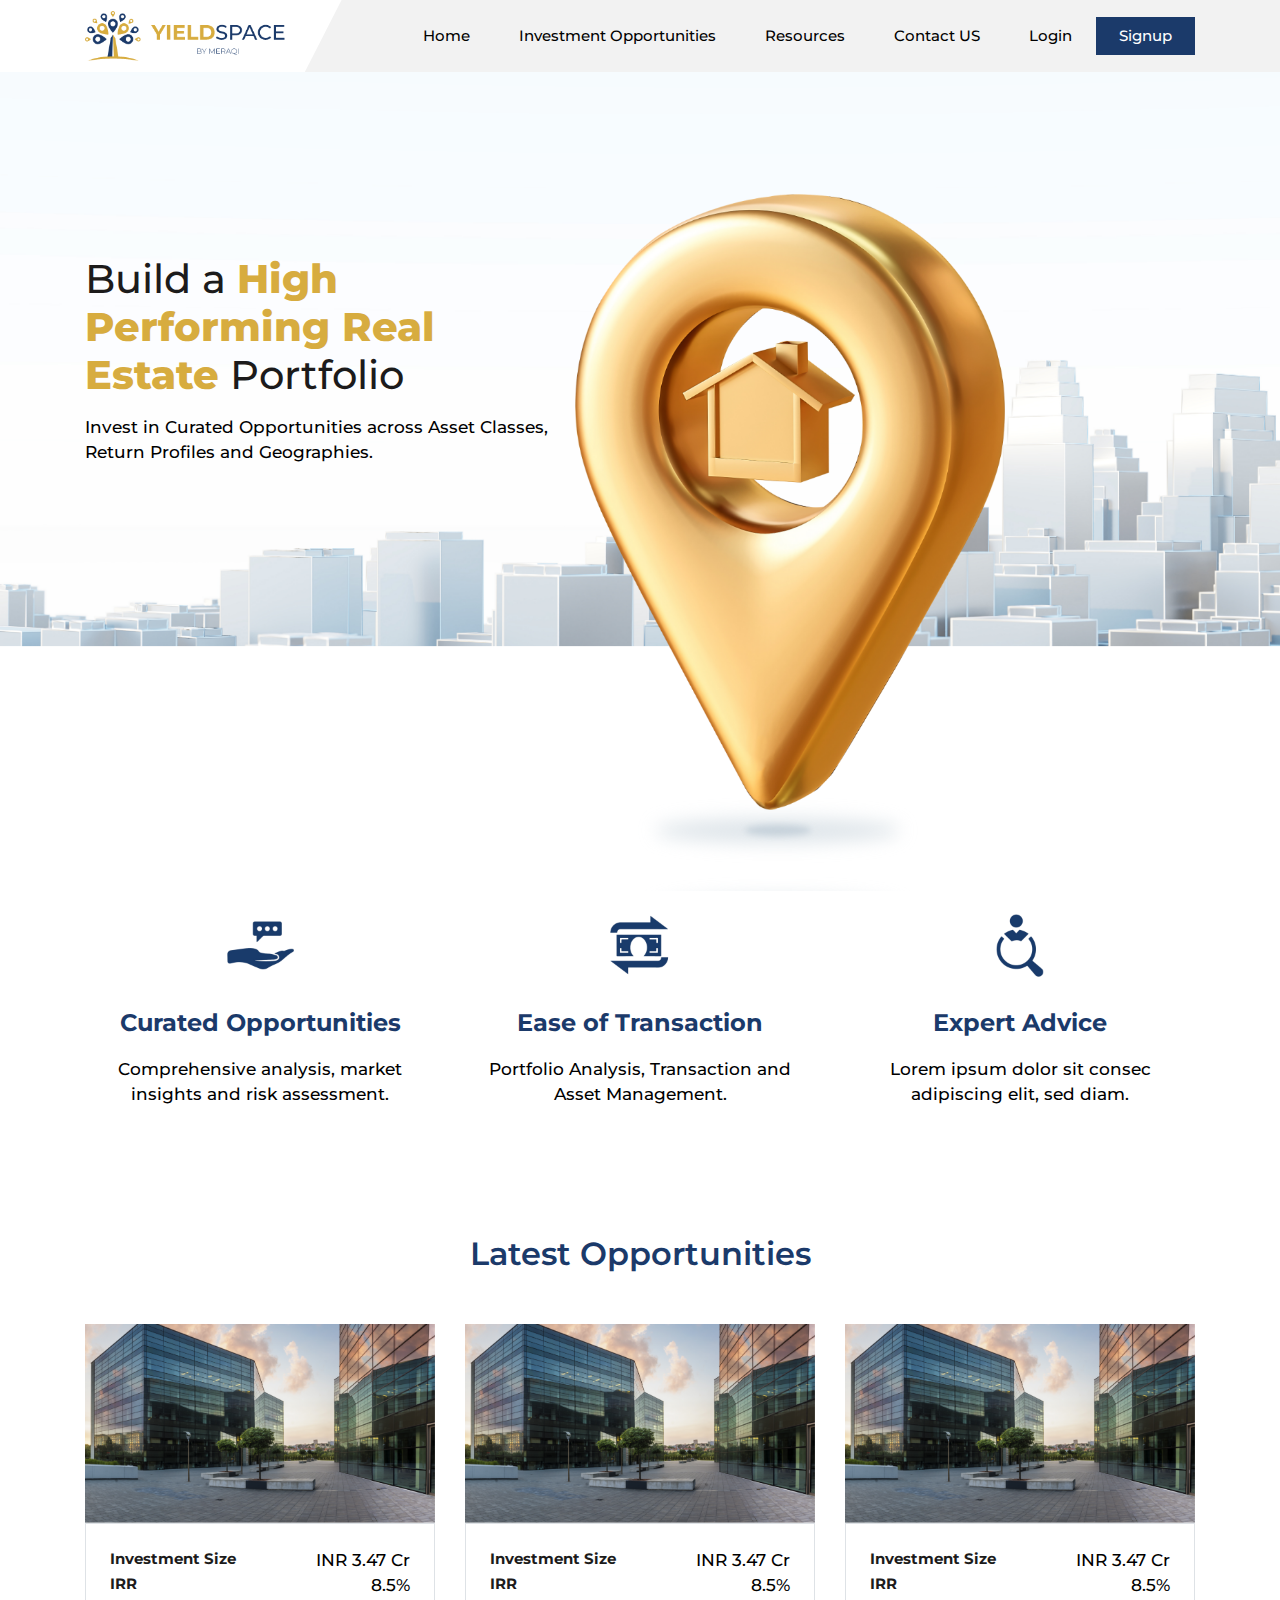
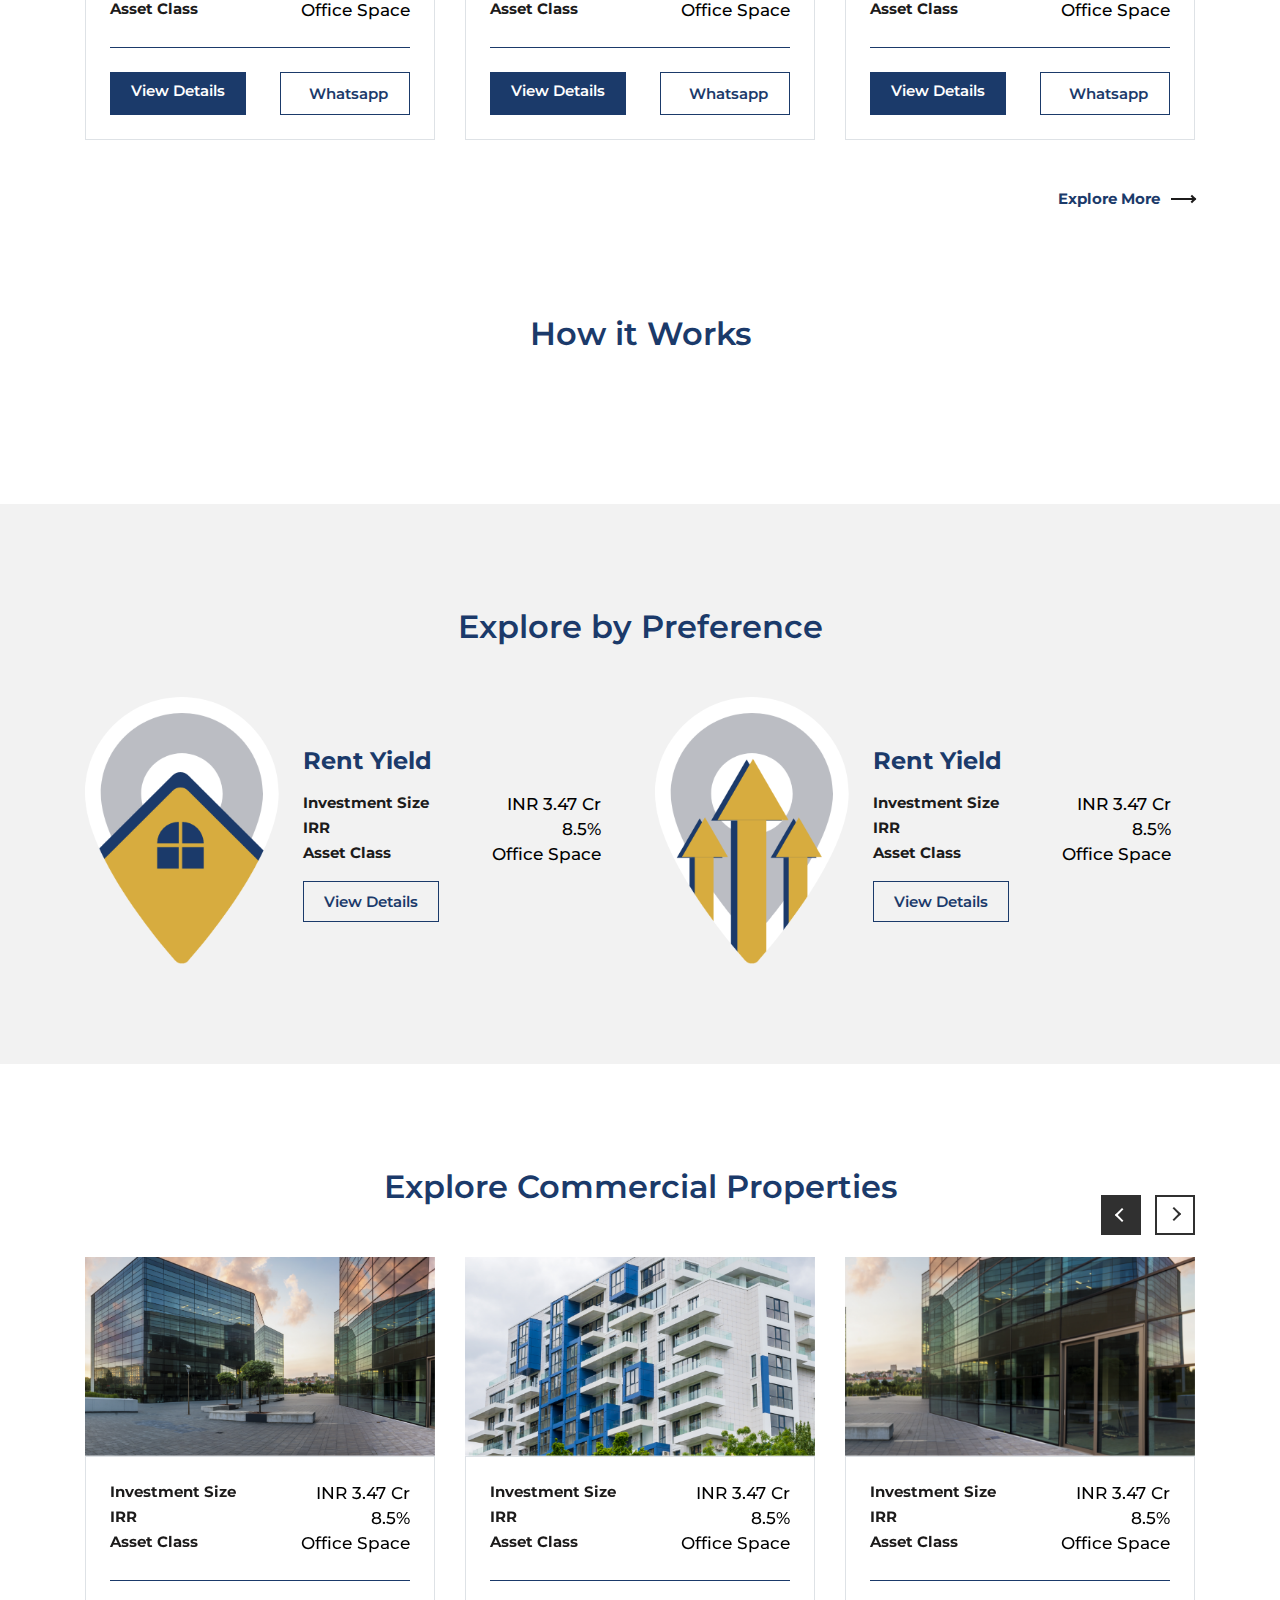
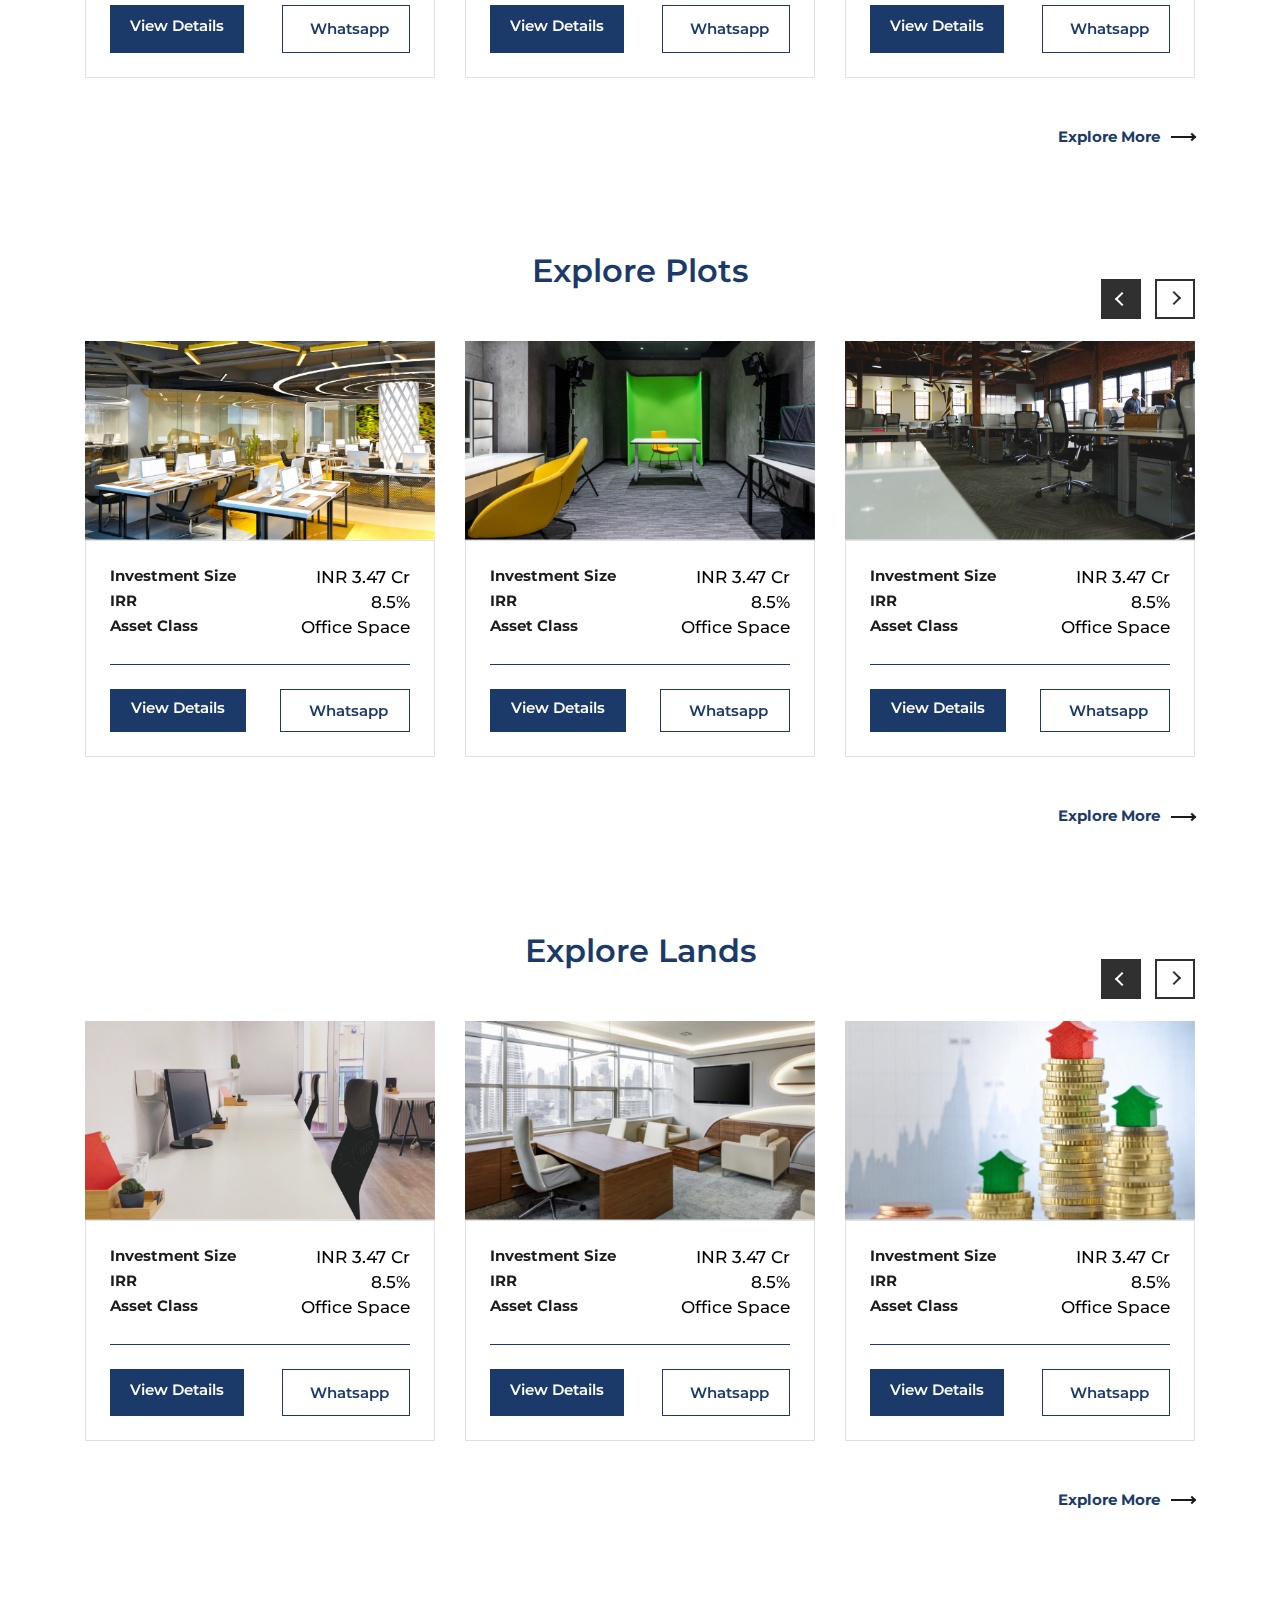
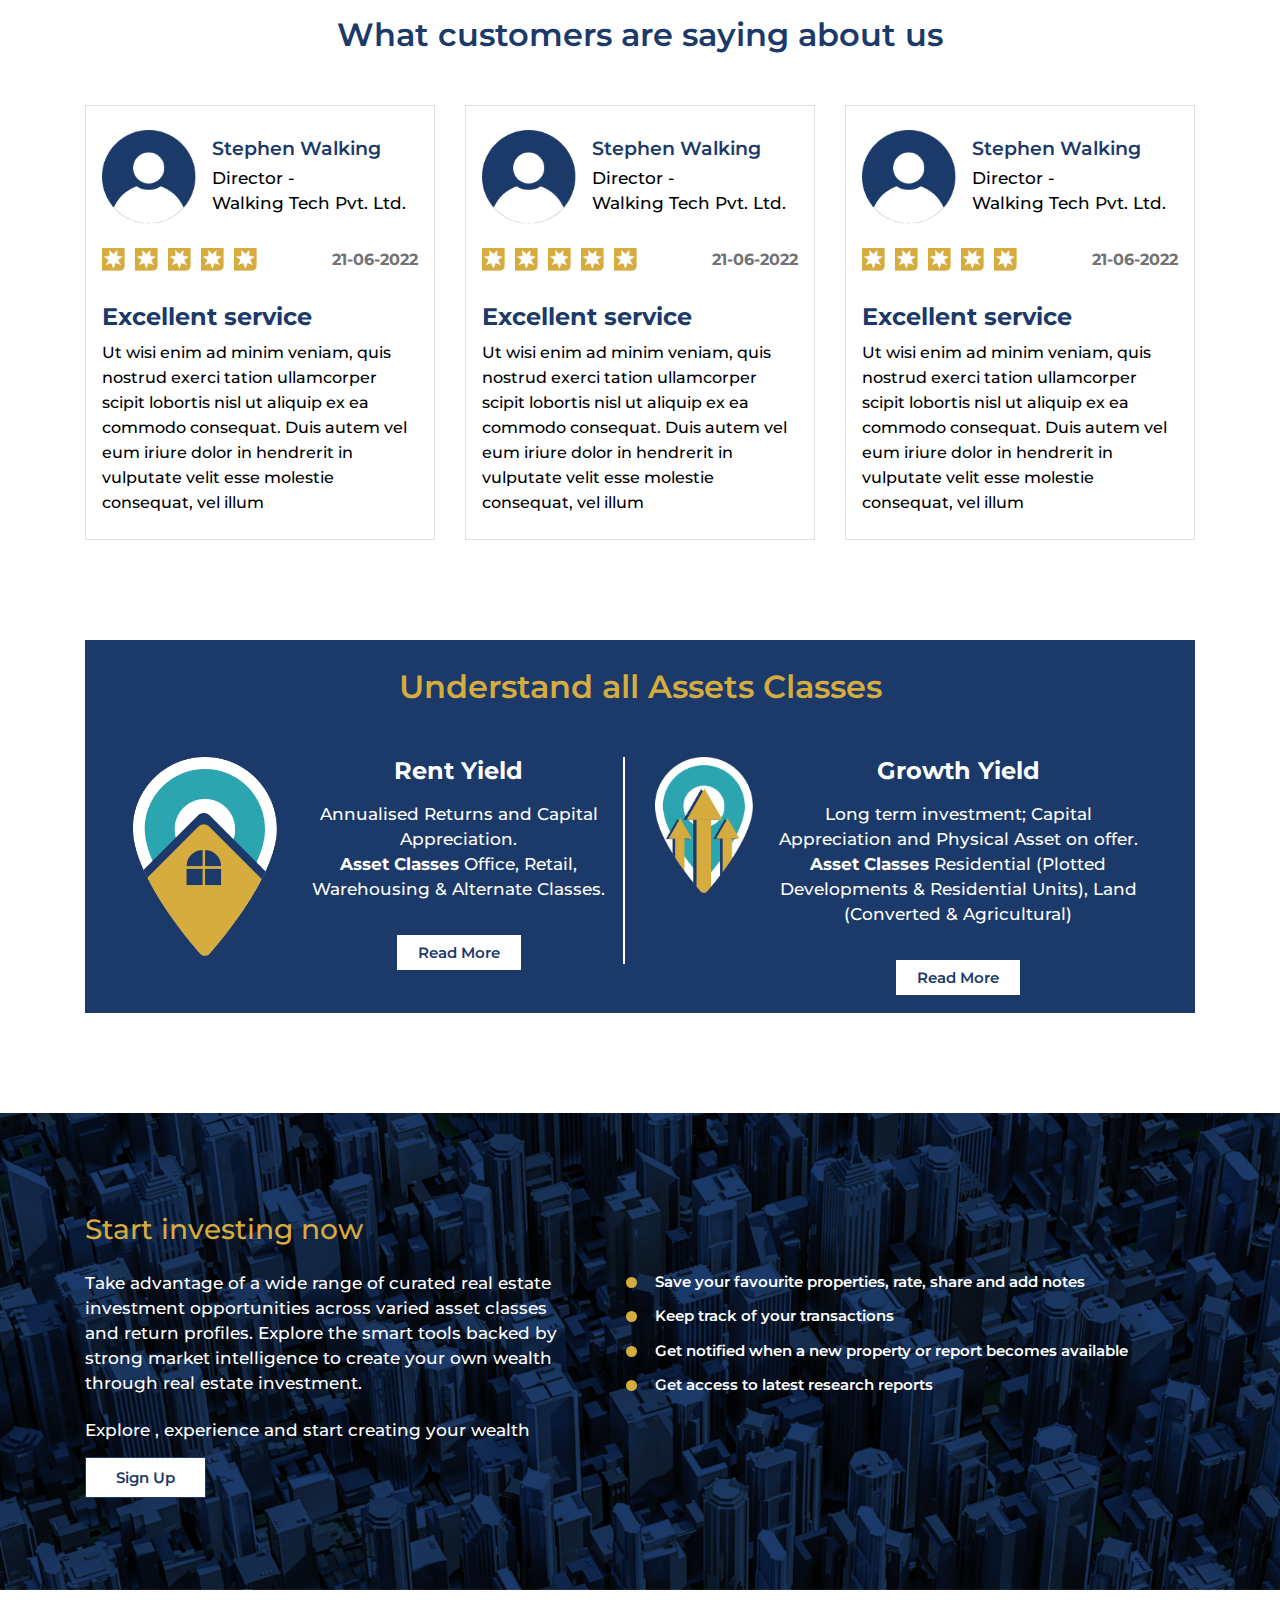
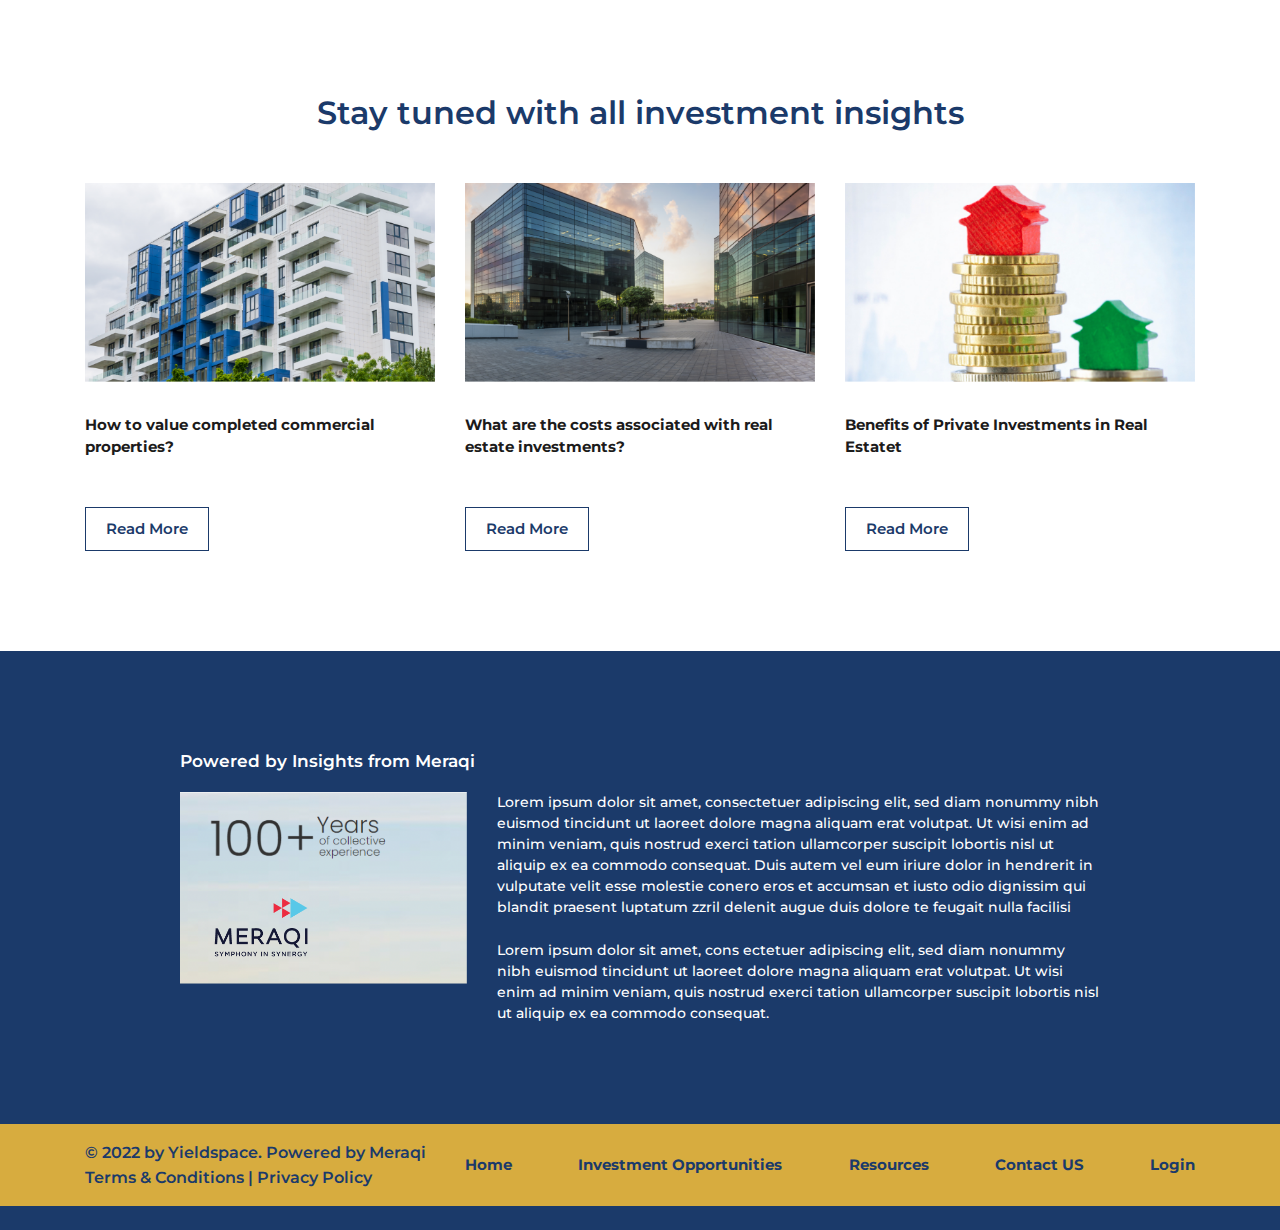
==== index.html @ 0598130c "first commit" ====
<!DOCTYPE html>
<html lang="en">
  <head>
    <meta charset="utf-8" />
    <title>YIELDSPACE</title>
    <meta
      name="viewport"
      content="width=device-width, initial-scale=1, shrink-to-fit=no"
    />
    <link rel="shortcut icon" type="image/x-icon" href="images/favicon.ico" />
    <link rel="preconnect" href="https://fonts.googleapis.com" />
    <link
      href="https://fonts.googleapis.com/css2?family=Cinzel:wght@400;500;600;700;800;900&family=Laila:wght@400;500;600;700&family=Montserrat:wght@100;300;400;500&family=Open+Sans:ital,wght@0,300;0,400;0,500;0,600;0,700;0,800;1,400;1,500;1,600;1,700;1,800&family=Poppins:wght@100;200;300;400;500;600&family=Redressed&family=Roboto+Condensed:ital,wght@0,400;1,400;1,700&family=Roboto:ital,wght@0,400;0,500;0,700;1,300;1,500&family=Spline+Sans:wght@300;400;500;600;700&display=swap"
      rel="stylesheet"
    />
    <link
      href="https://fonts.googleapis.com/css2?family=Cinzel:wght@400;500;600;700;800;900&family=Laila:wght@400;500;600;700&family=Montserrat:wght@100;300;400;500&family=Open+Sans:ital,wght@0,300;0,400;0,500;0,600;0,700;0,800;1,400;1,500;1,600;1,700;1,800&family=Poppins:wght@100;200;300;400;500;600&family=Redressed&family=Roboto+Condensed:ital,wght@0,400;1,400;1,700&family=Roboto:ital,wght@0,400;0,500;0,700;1,300;1,500&display=swap"
      rel="stylesheet"
    />
    <link rel="preconnect" href="https://fonts.gstatic.com" crossorigin />
    <link rel="preconnect" href="https://fonts.googleapis.com" />
    <link rel="preconnect" href="https://fonts.gstatic.com" crossorigin />
    <link
      href="https://fonts.googleapis.com/css2?family=Cinzel:wght@400;500;600;700;800;900&family=Laila:wght@400;500;600;700&family=Montserrat:wght@100;300;400;500&family=Open+Sans:ital,wght@0,300;0,400;0,500;0,600;0,700;0,800;1,400;1,500;1,600;1,700;1,800&family=Poppins:wght@100;200;300;400;500;600&family=Redressed&family=Roboto+Condensed:ital,wght@0,400;1,400;1,700&family=Roboto:ital,wght@0,400;0,500;0,700;1,300;1,500&family=Spline+Sans:wght@300;400;500;600;700&display=swap"
      rel="stylesheet"
    />
    <link rel="stylesheet" href="assets/css/bootstrap.minn.css" />
    <link rel="stylesheet" href="assets/css/slick.css" />
    <link rel="stylesheet" href="assets/css/slick-theme.css" />
    <link rel="stylesheet" href="assets/css/magnific-popup.css" />
    <link rel="stylesheet" href="assets/css/custom.css" />
    <link rel="stylesheet" href="assets/css/responsive.css" />
    <link
      rel="stylesheet"
      href="https://cdnjs.cloudflare.com/ajax/libs/animate.css/3.7.0/animate.min.css"
    />
  </head>
  <body>
    <header class="header">
      <div class="container">
        <nav class="navbar navbar-expand-lg p-0">
          <a class="navbar-brand bg-white" href="index.html"
            ><img src="assets/images/logo.png" class="" alt=""
          /></a>

          <div class="collapse navbar-collapse" id="navbarSupportedContent">
            <ul class="navbar-nav ml-auto">
              <li class="nav-item pl-3">
                <a class="nav-link" href="#">Home</a>
              </li>
              <li class="nav-item pl-3">
                <a class="nav-link" href="#">Investment Opportunities </a>
              </li>
              <li class="nav-item pl-3">
                <a class="nav-link" href="#">Resources </a>
              </li>
              <li class="nav-item pl-3">
                <a class="nav-link" href="#">Contact US </a>
              </li>
              <li class="nav-item pl-3">
                <a class="nav-link" href="login-page.html">Login </a>
              </li>
              <li class="nav-item pl-3 d-flex align-items-center">
                <div class="btn_wrapp">
                  <a href="signup.html" class="">Signup</a>
                </div>
              </li>
            </ul>
          </div>
        </nav>
      </div>
    </header>
    <!-- header end  -->
    <!-- banner start  -->
    <section class="banner_home position-relative">
      <div class="container h-100">
        <div class="row h-100">
          <div class="col-lg-6 col-12 h-100">
            <div
              class="banner_content d-flex flex-column align-items-center justify-content-center h-100 pr-md-5 pr-4"
            >
              <h1>
                Build a
                <span>High Performing Real Estate</span>
                Portfolio
              </h1>
              <div class="pt-3">
                <p>
                  Invest in Curated Opportunities across Asset Classes, Return
                  Profiles and Geographies.
                </p>
              </div>
            </div>
          </div>
        </div>
      </div>
    </section>
    <section class="home_img-section d-md-block d-none">
      <div class="container">
        <div class="row">
          <div class="col-lg-10">
            <div class="home_image text-right">
              <img src="assets/images/home.png" class="img-fluid" alt="" />
            </div>
          </div>
        </div>
      </div>
    </section>
    <section class="work padding">
      <div class="container">
        <div class="row">
          <div class="col-lg-4">
            <div class="work_wrapp text-center">
              <div class="work_img">
                <img src="assets/images/curated.png" alt="" />
              </div>
              <div class="work_content pb-4">
                <div class=""><h4>Curated Opportunities</h4></div>
                <p>
                  Comprehensive analysis, market insights and risk assessment.
                </p>
              </div>
            </div>
          </div>
          <div class="col-lg-4">
            <div class="work_wrapp text-center">
              <div class="work_img">
                <img src="assets/images/transaction.png" alt="" />
              </div>
              <div class="work_content pb-4">
                <div class=""><h4>Ease of Transaction</h4></div>
                <p>Portfolio Analysis, Transaction and Asset Management.</p>
              </div>
            </div>
          </div>
          <div class="col-lg-4">
            <div class="work_wrapp text-center">
              <div class="work_img">
                <img src="assets/images/advice.png" alt="" />
              </div>
              <div class="work_content pb-4">
                <div class=""><h4>Expert Advice</h4></div>
                <p>Lorem ipsum dolor sit consec adipiscing elit, sed diam.</p>
              </div>
            </div>
          </div>
        </div>
      </div>
    </section>
    <!-- banner end  -->
    <section class="padding_bottom opportunities">
      <div class="container">
        <div class="row">
          <div class="col-12">
            <div class="section_title text-center pb-lg-5 pb-4">
              <h1>Latest Opportunities</h1>
            </div>
          </div>
        </div>
        <div class="row">
          <div class="col-lg-4">
            <div class="img_block">
              <img
                src="assets/images/opportunities01.png"
                class="img-fluid"
                alt=""
              />
            </div>
            <div class="border p-4">
              <div class="text_block">
                <div class="d-flex justify-content-between">
                  <strong>Investment Size</strong>
                  <p>INR 3.47 Cr</p>
                </div>
                <div class="d-flex justify-content-between">
                  <strong>IRR</strong>
                  <p>8.5%</p>
                </div>
                <div class="d-flex justify-content-between">
                  <strong>Asset Class</strong>
                  <p>Office Space</p>
                </div>
              </div>
              <hr class="border_top my-4" />
              <div class="btn_block d-flex justify-content-between">
                <a href="" class="btn_img"> View Details </a>
                <a href="" class="btn_outline">
                  <span><i class="fa fa-whatsapp" aria-hidden="true"></i></span
                  >Whatsapp
                </a>
              </div>
            </div>
          </div>
          <div class="col-lg-4">
            <div class="img_block">
              <img
                src="assets/images/opportunities01.png"
                class="img-fluid"
                alt=""
              />
            </div>
            <div class="border p-4">
              <div class="text_block">
                <div class="d-flex justify-content-between">
                  <strong>Investment Size</strong>
                  <p>INR 3.47 Cr</p>
                </div>
                <div class="d-flex justify-content-between">
                  <strong>IRR</strong>
                  <p>8.5%</p>
                </div>
                <div class="d-flex justify-content-between">
                  <strong>Asset Class</strong>
                  <p>Office Space</p>
                </div>
              </div>
              <hr class="border_top my-4" />
              <div class="btn_block d-flex justify-content-between">
                <a href="" class="btn_img"> View Details </a>
                <a href="" class="btn_outline">
                  <span><i class="fa fa-whatsapp" aria-hidden="true"></i></span
                  >Whatsapp
                </a>
              </div>
            </div>
          </div>
          <div class="col-lg-4">
            <div class="img_block">
              <img
                src="assets/images/opportunities01.png"
                class="img-fluid"
                alt=""
              />
            </div>
            <div class="border p-4">
              <div class="text_block">
                <div class="d-flex justify-content-between">
                  <strong>Investment Size</strong>
                  <p>INR 3.47 Cr</p>
                </div>
                <div class="d-flex justify-content-between">
                  <strong>IRR</strong>
                  <p>8.5%</p>
                </div>
                <div class="d-flex justify-content-between">
                  <strong>Asset Class</strong>
                  <p>Office Space</p>
                </div>
              </div>
              <hr class="border_top my-4" />
              <div class="btn_block d-flex justify-content-between">
                <a href="" class="btn_img"> View Details </a>
                <a href="" class="btn_outline">
                  <span><i class="fa fa-whatsapp" aria-hidden="true"></i></span
                  >Whatsapp
                </a>
              </div>
            </div>
          </div>
        </div>
        <div class="row">
          <div class="col-12 text-center pt-5">
            <div class="explore_btn">
              <a href=""
                >Explore More <span><i class="gg-arrow-long-right"></i></span
              ></a>
            </div>
          </div>
        </div>
      </div>
    </section>

    <section class="padding_bottom opportunities">
      <div class="container">
        <div class="row">
          <div class="col-12">
            <div class="section_title text-center pb-lg-5 pb-4">
              <h1>How it Works</h1>
            </div>
          </div>
        </div>
      </div>
    </section>
    <section class="padding gray_bg opportunities">
      <div class="container">
        <div class="row">
          <div class="col-12">
            <div class="section_title text-center pb-lg-5 pb-4">
              <h1>Explore by Preference</h1>
            </div>
          </div>
        </div>
        <div class="row">
          <div class="col-lg-6">
            <div class="div_wrapp d-lg-flex d-block mb-lg-0 mb-4">
              <div class="icon_block">
                <img src="assets/images/rent.png" alt="" class="img-fluid" />
              </div>
              <div
                class="text_block d-flex flex-column justify-content-center px-4"
              >
                <div class="rent_title pb-3">
                  <h4>Rent Yield</h4>
                </div>
                <div class="d-flex justify-content-between">
                  <strong>Investment Size</strong>
                  <p>INR 3.47 Cr</p>
                </div>
                <div class="d-flex justify-content-between">
                  <strong>IRR</strong>
                  <p>8.5%</p>
                </div>
                <div class="d-flex justify-content-between">
                  <strong>Asset Class</strong>
                  <p>Office Space</p>
                </div>
                <div class="btn_block mt-4">
                  <a href="" class="btn_outline btn_width"> View Details</a>
                </div>
              </div>
            </div>
          </div>
          <div class="col-lg-6">
            <div class="div_wrapp d-lg-flex d-block">
              <div class="icon_block">
                <img src="assets/images/growth.png" alt="" class="img-fluid" />
              </div>
              <div
                class="text_block d-flex flex-column justify-content-center px-4"
              >
                <div class="rent_title pb-3">
                  <h4>Rent Yield</h4>
                </div>
                <div class="d-flex justify-content-between">
                  <strong>Investment Size</strong>
                  <p>INR 3.47 Cr</p>
                </div>
                <div class="d-flex justify-content-between">
                  <strong>IRR</strong>
                  <p>8.5%</p>
                </div>
                <div class="d-flex justify-content-between">
                  <strong>Asset Class</strong>
                  <p>Office Space</p>
                </div>
                <div class="btn_block mt-4">
                  <a href="" class="btn_outline btn_width"> View Details</a>
                </div>
              </div>
            </div>
          </div>
        </div>
      </div>
    </section>
    <!-- Commercial start  -->
    <section class="padding opportunities">
      <div class="container">
        <div class="row">
          <div class="col-12">
            <div class="section_title text-center pb-lg-5 pb-4">
              <h1>Explore Commercial Properties</h1>
            </div>
          </div>
        </div>
        <div class="commercial_slider">
          <div class="commercial_list">
            <div class="img_block">
              <img
                src="assets/images/opportunities01.png"
                class="img-fluid"
                alt=""
              />
            </div>
            <div class="border p-4">
              <div class="text_block">
                <div class="d-flex justify-content-between">
                  <strong>Investment Size</strong>
                  <p>INR 3.47 Cr</p>
                </div>
                <div class="d-flex justify-content-between">
                  <strong>IRR</strong>
                  <p>8.5%</p>
                </div>
                <div class="d-flex justify-content-between">
                  <strong>Asset Class</strong>
                  <p>Office Space</p>
                </div>
              </div>
              <hr class="border_top my-4" />
              <div class="btn_block d-flex justify-content-between">
                <a href="" class="btn_img"> View Details </a>
                <a href="" class="btn_outline">
                  <span><i class="fa fa-whatsapp" aria-hidden="true"></i></span
                  >Whatsapp
                </a>
              </div>
            </div>
          </div>
          <div class="commercial_list">
            <div class="img_block">
              <img
                src="assets/images/properties03.png"
                class="img-fluid"
                alt=""
              />
            </div>
            <div class="border p-4">
              <div class="text_block">
                <div class="d-flex justify-content-between">
                  <strong>Investment Size</strong>
                  <p>INR 3.47 Cr</p>
                </div>
                <div class="d-flex justify-content-between">
                  <strong>IRR</strong>
                  <p>8.5%</p>
                </div>
                <div class="d-flex justify-content-between">
                  <strong>Asset Class</strong>
                  <p>Office Space</p>
                </div>
              </div>
              <hr class="border_top my-4" />
              <div class="btn_block d-flex justify-content-between">
                <a href="" class="btn_img"> View Details </a>
                <a href="" class="btn_outline">
                  <span><i class="fa fa-whatsapp" aria-hidden="true"></i></span
                  >Whatsapp
                </a>
              </div>
            </div>
          </div>
          <div class="commercial_list">
            <div class="img_block">
              <img
                src="assets/images/properties02.png"
                class="img-fluid"
                alt=""
              />
            </div>
            <div class="border p-4">
              <div class="text_block">
                <div class="d-flex justify-content-between">
                  <strong>Investment Size</strong>
                  <p>INR 3.47 Cr</p>
                </div>
                <div class="d-flex justify-content-between">
                  <strong>IRR</strong>
                  <p>8.5%</p>
                </div>
                <div class="d-flex justify-content-between">
                  <strong>Asset Class</strong>
                  <p>Office Space</p>
                </div>
              </div>
              <hr class="border_top my-4" />
              <div class="btn_block d-flex justify-content-between">
                <a href="" class="btn_img"> View Details </a>
                <a href="" class="btn_outline">
                  <span><i class="fa fa-whatsapp" aria-hidden="true"></i></span
                  >Whatsapp
                </a>
              </div>
            </div>
          </div>
          <div class="commercial_list">
            <div class="img_block">
              <img
                src="assets/images/properties03.png"
                class="img-fluid"
                alt=""
              />
            </div>
            <div class="border p-4">
              <div class="text_block">
                <div class="d-flex justify-content-between">
                  <strong>Investment Size</strong>
                  <p>INR 3.47 Cr</p>
                </div>
                <div class="d-flex justify-content-between">
                  <strong>IRR</strong>
                  <p>8.5%</p>
                </div>
                <div class="d-flex justify-content-between">
                  <strong>Asset Class</strong>
                  <p>Office Space</p>
                </div>
              </div>
              <hr class="border_top my-4" />
              <div class="btn_block d-flex justify-content-between">
                <a href="" class="btn_img"> View Details </a>
                <a href="" class="btn_outline">
                  <span><i class="fa fa-whatsapp" aria-hidden="true"></i></span
                  >Whatsapp
                </a>
              </div>
            </div>
          </div>
        </div>
        <div class="row">
          <div class="col-12 text-center pt-5">
            <div class="explore_btn">
              <a href=""
                >Explore More <span><i class="gg-arrow-long-right"></i></span
              ></a>
            </div>
          </div>
        </div>
      </div>
    </section>
    <!-- Commercial end  -->
    <!-- plots start  -->
    <section class="opportunities">
      <div class="container">
        <div class="row">
          <div class="col-12">
            <div class="section_title text-center pb-lg-5 pb-4">
              <h1>Explore Plots</h1>
            </div>
          </div>
        </div>
        <div class="commercial_slider">
          <div class="commercial_list">
            <div class="img_block">
              <img src="assets/images/explore01.png" class="img-fluid" alt="" />
            </div>
            <div class="border p-4">
              <div class="text_block">
                <div class="d-flex justify-content-between">
                  <strong>Investment Size</strong>
                  <p>INR 3.47 Cr</p>
                </div>
                <div class="d-flex justify-content-between">
                  <strong>IRR</strong>
                  <p>8.5%</p>
                </div>
                <div class="d-flex justify-content-between">
                  <strong>Asset Class</strong>
                  <p>Office Space</p>
                </div>
              </div>
              <hr class="border_top my-4" />
              <div class="btn_block d-flex justify-content-between">
                <a href=""><div class="btn_img">View Details</div> </a>
                <a href="" class="btn_outline"
                  ><span
                    ><i class="fa fa-whatsapp" aria-hidden="true"></i
                  ></span>
                  Whatsapp
                </a>
              </div>
            </div>
          </div>
          <div class="commercial_list">
            <div class="img_block">
              <img src="assets/images/explore02.png" class="img-fluid" alt="" />
            </div>
            <div class="border p-4">
              <div class="text_block">
                <div class="d-flex justify-content-between">
                  <strong>Investment Size</strong>
                  <p>INR 3.47 Cr</p>
                </div>
                <div class="d-flex justify-content-between">
                  <strong>IRR</strong>
                  <p>8.5%</p>
                </div>
                <div class="d-flex justify-content-between">
                  <strong>Asset Class</strong>
                  <p>Office Space</p>
                </div>
              </div>
              <hr class="border_top my-4" />
              <div class="btn_block d-flex justify-content-between">
                <a href="" class="btn_img"> View Details </a>
                <a href="" class="btn_outline">
                  <span><i class="fa fa-whatsapp" aria-hidden="true"></i></span
                  >Whatsapp
                </a>
              </div>
            </div>
          </div>
          <div class="commercial_list">
            <div class="img_block">
              <img src="assets/images/explore03.png" class="img-fluid" alt="" />
            </div>
            <div class="border p-4">
              <div class="text_block">
                <div class="d-flex justify-content-between">
                  <strong>Investment Size</strong>
                  <p>INR 3.47 Cr</p>
                </div>
                <div class="d-flex justify-content-between">
                  <strong>IRR</strong>
                  <p>8.5%</p>
                </div>
                <div class="d-flex justify-content-between">
                  <strong>Asset Class</strong>
                  <p>Office Space</p>
                </div>
              </div>
              <hr class="border_top my-4" />
              <div class="btn_block d-flex justify-content-between">
                <a href="" class="btn_img"> View Details </a>
                <a href="" class="btn_outline">
                  <span><i class="fa fa-whatsapp" aria-hidden="true"></i></span
                  >Whatsapp
                </a>
              </div>
            </div>
          </div>
          <div class="commercial_list">
            <div class="img_block">
              <img src="assets/images/explore01.png" class="img-fluid" alt="" />
            </div>
            <div class="border p-4">
              <div class="text_block">
                <div class="d-flex justify-content-between">
                  <strong>Investment Size</strong>
                  <p>INR 3.47 Cr</p>
                </div>
                <div class="d-flex justify-content-between">
                  <strong>IRR</strong>
                  <p>8.5%</p>
                </div>
                <div class="d-flex justify-content-between">
                  <strong>Asset Class</strong>
                  <p>Office Space</p>
                </div>
              </div>
              <hr class="border_top my-4" />
              <div class="btn_block d-flex justify-content-between">
                <a href="" class="btn_img"> View Details </a>
                <a href="" class="btn_outline">
                  <span><i class="fa fa-whatsapp" aria-hidden="true"></i></span
                  >Whatsapp
                </a>
              </div>
            </div>
          </div>
        </div>
        <div class="row">
          <div class="col-12 text-center pt-5">
            <div class="explore_btn">
              <a href=""
                >Explore More <span><i class="gg-arrow-long-right"></i></span
              ></a>
            </div>
          </div>
        </div>
      </div>
    </section>
    <!-- plots end  -->
    <!-- land start  -->
    <section class="padding opportunities">
      <div class="container">
        <div class="row">
          <div class="col-12">
            <div class="section_title text-center pb-lg-5 pb-4">
              <h1>Explore Lands</h1>
            </div>
          </div>
        </div>
        <div class="commercial_slider">
          <div class="commercial_list">
            <div class="img_block">
              <img src="assets/images/land01.png" class="img-fluid" alt="" />
            </div>
            <div class="border p-4">
              <div class="text_block">
                <div class="d-flex justify-content-between">
                  <strong>Investment Size</strong>
                  <p>INR 3.47 Cr</p>
                </div>
                <div class="d-flex justify-content-between">
                  <strong>IRR</strong>
                  <p>8.5%</p>
                </div>
                <div class="d-flex justify-content-between">
                  <strong>Asset Class</strong>
                  <p>Office Space</p>
                </div>
              </div>
              <hr class="border_top my-4" />
              <div class="btn_block d-flex justify-content-between">
                <a href="" class="btn_img"> View Details </a>
                <a href="" class="btn_outline">
                  <span><i class="fa fa-whatsapp" aria-hidden="true"></i></span
                  >Whatsapp
                </a>
              </div>
            </div>
          </div>
          <div class="commercial_list">
            <div class="img_block">
              <img
                src="assets/images/land02.png.png"
                class="img-fluid"
                alt=""
              />
            </div>
            <div class="border p-4">
              <div class="text_block">
                <div class="d-flex justify-content-between">
                  <strong>Investment Size</strong>
                  <p>INR 3.47 Cr</p>
                </div>
                <div class="d-flex justify-content-between">
                  <strong>IRR</strong>
                  <p>8.5%</p>
                </div>
                <div class="d-flex justify-content-between">
                  <strong>Asset Class</strong>
                  <p>Office Space</p>
                </div>
              </div>
              <hr class="border_top my-4" />
              <div class="btn_block d-flex justify-content-between">
                <a href="" class="btn_img"> View Details </a>
                <a href="" class="btn_outline">
                  <span><i class="fa fa-whatsapp" aria-hidden="true"></i></span
                  >Whatsapp
                </a>
              </div>
            </div>
          </div>
          <div class="commercial_list">
            <div class="img_block">
              <img
                src="assets/images/land03.png.png"
                class="img-fluid"
                alt=""
              />
            </div>
            <div class="border p-4">
              <div class="text_block">
                <div class="d-flex justify-content-between">
                  <strong>Investment Size</strong>
                  <p>INR 3.47 Cr</p>
                </div>
                <div class="d-flex justify-content-between">
                  <strong>IRR</strong>
                  <p>8.5%</p>
                </div>
                <div class="d-flex justify-content-between">
                  <strong>Asset Class</strong>
                  <p>Office Space</p>
                </div>
              </div>
              <hr class="border_top my-4" />
              <div class="btn_block d-flex justify-content-between">
                <a href="" class="btn_img"> View Details </a>
                <a href="" class="btn_outline">
                  <span><i class="fa fa-whatsapp" aria-hidden="true"></i></span
                  >Whatsapp
                </a>
              </div>
            </div>
          </div>
          <div class="commercial_list">
            <div class="img_block">
              <img src="assets/images/explore01.png" class="img-fluid" alt="" />
            </div>
            <div class="border p-4">
              <div class="text_block">
                <div class="d-flex justify-content-between">
                  <strong>Investment Size</strong>
                  <p>INR 3.47 Cr</p>
                </div>
                <div class="d-flex justify-content-between">
                  <strong>IRR</strong>
                  <p>8.5%</p>
                </div>
                <div class="d-flex justify-content-between">
                  <strong>Asset Class</strong>
                  <p>Office Space</p>
                </div>
              </div>
              <hr class="border_top my-4" />
              <div class="btn_block d-flex justify-content-between">
                <a href="" class="btn_img"> View Details </a>
                <a href="" class="btn_outline">
                  <span><i class="fa fa-whatsapp" aria-hidden="true"></i></span
                  >Whatsapp
                </a>
              </div>
            </div>
          </div>
        </div>
        <div class="row">
          <div class="col-12 text-center pt-5">
            <div class="explore_btn">
              <a href=""
                >Explore More <span><i class="gg-arrow-long-right"></i></span
              ></a>
            </div>
          </div>
        </div>
      </div>
    </section>
    <!-- land end  -->
    <!-- land start  -->
    <section class="padding opportunities pt-0 padding_bottom">
      <div class="container">
        <div class="row">
          <div class="col-12">
            <div class="section_title text-center pb-lg-5 pb-4">
              <h1>What customers are saying about us</h1>
            </div>
          </div>
        </div>

        <div class="row">
          <div class="col-lg-4">
            <div class="testimonial_wrapp border py-4 px-3 mb-md-0 mb-4">
              <div class="testimonial_name d-flex align-items-center">
                <div class="testimonial_img">
                  <img src="assets/images/user.png" alt="" />
                </div>
                <div class="testimonial_name pl-3">
                  <h5>Stephen Walking</h5>
                  <p>Director -</p>
                  <p>Walking Tech Pvt. Ltd.</p>
                </div>
              </div>
              <div
                class="rating_block d-flex justify-content-between mt-4 mb-2"
              >
                <div class="rating">
                  <ul class="d-flex">
                    <li>
                      <img
                        src="assets/images/rating-full.png"
                        class="img-fluid"
                        alt=""
                      />
                    </li>
                    <li>
                      <img
                        src="assets/images/rating-full.png"
                        class="img-fluid"
                        alt=""
                      />
                    </li>
                    <li>
                      <img
                        src="assets/images/rating-full.png"
                        class="img-fluid"
                        alt=""
                      />
                    </li>
                    <li>
                      <img
                        src="assets/images/rating-full.png"
                        class="img-fluid"
                        alt=""
                      />
                    </li>
                    <li>
                      <img
                        src="assets/images/rating-full.png"
                        class="img-fluid"
                        alt=""
                      />
                    </li>
                  </ul>
                </div>
                <div class="rating_date">
                  <b>21-06-2022</b>
                </div>
              </div>
              <div class="testimonial_content">
                <div class="mb-2 mt-3"><h2>Excellent service</h2></div>
                <p>
                  Ut wisi enim ad minim veniam, quis nostrud exerci tation
                  ullamcorper scipit lobortis nisl ut aliquip ex ea commodo
                  consequat. Duis autem vel eum iriure dolor in hendrerit in
                  vulputate velit esse molestie consequat, vel illum
                </p>
              </div>
            </div>
          </div>
          <div class="col-lg-4">
            <div class="testimonial_wrapp border py-4 px-3 mb-md-0 mb-4">
              <div class="testimonial_name d-flex align-items-center">
                <div class="testimonial_img">
                  <img src="assets/images/user.png" alt="" />
                </div>
                <div class="testimonial_name pl-3">
                  <h5>Stephen Walking</h5>
                  <p>Director -</p>
                  <p>Walking Tech Pvt. Ltd.</p>
                </div>
              </div>
              <div
                class="rating_block d-flex justify-content-between mt-4 mb-2"
              >
                <div class="rating">
                  <ul class="d-flex">
                    <li>
                      <img
                        src="assets/images/rating-full.png"
                        class="img-fluid"
                        alt=""
                      />
                    </li>
                    <li>
                      <img
                        src="assets/images/rating-full.png"
                        class="img-fluid"
                        alt=""
                      />
                    </li>
                    <li>
                      <img
                        src="assets/images/rating-full.png"
                        class="img-fluid"
                        alt=""
                      />
                    </li>
                    <li>
                      <img
                        src="assets/images/rating-full.png"
                        class="img-fluid"
                        alt=""
                      />
                    </li>
                    <li>
                      <img
                        src="assets/images/rating-full.png"
                        class="img-fluid"
                        alt=""
                      />
                    </li>
                  </ul>
                </div>
                <div class="rating_date">
                  <b>21-06-2022</b>
                </div>
              </div>
              <div class="testimonial_content">
                <div class="mb-2 mt-3"><h2>Excellent service</h2></div>
                <p>
                  Ut wisi enim ad minim veniam, quis nostrud exerci tation
                  ullamcorper scipit lobortis nisl ut aliquip ex ea commodo
                  consequat. Duis autem vel eum iriure dolor in hendrerit in
                  vulputate velit esse molestie consequat, vel illum
                </p>
              </div>
            </div>
          </div>
          <div class="col-lg-4">
            <div class="testimonial_wrapp border py-4 px-3">
              <div class="testimonial_name d-flex align-items-center">
                <div class="testimonial_img">
                  <img src="assets/images/user.png" alt="" />
                </div>
                <div class="testimonial_name pl-3">
                  <h5>Stephen Walking</h5>
                  <p>Director -</p>
                  <p>Walking Tech Pvt. Ltd.</p>
                </div>
              </div>
              <div
                class="rating_block d-flex justify-content-between mt-4 mb-2"
              >
                <div class="rating">
                  <ul class="d-flex">
                    <li>
                      <img
                        src="assets/images/rating-full.png"
                        class="img-fluid"
                        alt=""
                      />
                    </li>
                    <li>
                      <img
                        src="assets/images/rating-full.png"
                        class="img-fluid"
                        alt=""
                      />
                    </li>
                    <li>
                      <img
                        src="assets/images/rating-full.png"
                        class="img-fluid"
                        alt=""
                      />
                    </li>
                    <li>
                      <img
                        src="assets/images/rating-full.png"
                        class="img-fluid"
                        alt=""
                      />
                    </li>
                    <li>
                      <img
                        src="assets/images/rating-full.png"
                        class="img-fluid"
                        alt=""
                      />
                    </li>
                  </ul>
                </div>
                <div class="rating_date">
                  <b>21-06-2022</b>
                </div>
              </div>
              <div class="testimonial_content">
                <div class="mb-2 mt-3"><h2>Excellent service</h2></div>
                <p>
                  Ut wisi enim ad minim veniam, quis nostrud exerci tation
                  ullamcorper scipit lobortis nisl ut aliquip ex ea commodo
                  consequat. Duis autem vel eum iriure dolor in hendrerit in
                  vulputate velit esse molestie consequat, vel illum
                </p>
              </div>
            </div>
          </div>
        </div>
      </div>
    </section>
    <!-- land end  -->
    <section class="assets_classes opportunities">
      <div class="container">
        <div class="bg_blue padding px-md-5 p-4">
          <div class="row">
            <div class="col-12">
              <div class="section_title text-center pb-lg-5 pb-4">
                <h1>Understand all Assets Classes</h1>
              </div>
            </div>
          </div>
          <div class="row">
            <div class="col-lg-6">
              <div
                class="div_wrapp d-md-flex d-block text-center border_line position-relative mb-md-0 mb-5"
              >
                <div class="icon_block pr-md-0 mr-3">
                  <img
                    src="assets/images/assets01.png"
                    alt=""
                    class="img-fluid"
                  />
                </div>
                <div
                  class="text_block d-flex flex-column justify-content-center"
                >
                  <div class="rent_title pb-3">
                    <div class="mb-3"><h4>Rent Yield</h4></div>
                    <p>
                      Annualised Returns and Capital Appreciation. <br />
                      <b> Asset Classes</b> Office, Retail, Warehousing &
                      Alternate Classes.
                    </p>
                  </div>

                  <div class="btn_block mt-md-4 mt-2">
                    <a href="" class="btn_outline btn_width bg-white">
                      Read More</a
                    >
                  </div>
                </div>
              </div>
            </div>
            <div class="col-lg-6">
              <div class="div_wrapp d-md-flex d-block text-center">
                <div class="icon_block pr-md-0 mr-3">
                  <img
                    src="assets/images/assets02.png"
                    alt=""
                    class="img-fluid"
                  />
                </div>
                <div
                  class="text_block d-flex flex-column justify-content-center"
                >
                  <div class="rent_title pb-3">
                    <div class="mb-3"><h4>Growth Yield</h4></div>
                    <p>
                      Long term investment; Capital Appreciation and Physical
                      Asset on offer. <br />
                      <b> Asset Classes</b> Residential (Plotted Developments &
                      Residential Units), Land (Converted & Agricultural)
                    </p>
                  </div>

                  <div class="btn_block mt-md-4 mt-2">
                    <a href="" class="btn_outline btn_width bg-white">
                      Read More</a
                    >
                  </div>
                </div>
              </div>
            </div>
          </div>
        </div>
      </div>
    </section>
    <section class="investing padding">
      <div class="container">
        <div class="row">
          <div class="col-12">
            <div class="investing_block mb-2">
              <h3>Start investing now</h3>
            </div>
          </div>
        </div>
        <div class="row">
          <div class="col-lg-6">
            <div class="investing_block pr-5 pt-3">
              <p>
                Take advantage of a wide range of curated real estate investment
                opportunities across varied asset classes and return profiles.
                Explore the smart tools backed by strong market intelligence to
                create your own wealth through real estate investment.
              </p>
              <br />
              <p>Explore , experience and start creating your wealth</p>
              <div class="btn_block mt-4 w-50">
                <a href="" class="btn_outline btn_width bg-white">Sign Up</a>
              </div>
            </div>
          </div>
          <div class="col-lg-6">
            <div class="ul_block">
              <ul>
                <li>
                  <span
                    >Save your favourite properties, rate, share and add
                    notes</span
                  >
                </li>
                <li><span>Keep track of your transactions</span></li>
                <li>
                  <span
                    >Get notified when a new property or report becomes
                    available</span
                  >
                </li>
                <li><span>Get access to latest research reports</span></li>
              </ul>
            </div>
          </div>
        </div>
      </div>
    </section>
    <section class="padding opportunities">
      <div class="container">
        <div class="row">
          <div class="col-12">
            <div class="section_title text-center pb-lg-5 pb-4">
              <h1>Stay tuned with all investment insights</h1>
            </div>
          </div>
        </div>
        <div class="row">
          <div class="col-lg-4 mb-md-0 mb-4">
            <div class="img_block">
              <img
                src="assets/images/properties03.png"
                class="img-fluid"
                alt=""
              />
            </div>
            <div class="">
              <div class="text_block">
                <div class="pt-md-4 mt-2 pb-lg-5 pb-3">
                  <strong>How to value completed commercial properties?</strong>
                </div>
              </div>

              <div class="btn_block d-flex justify-content-between">
                <a href="" class="btn_outline">Read More</a>
              </div>
            </div>
          </div>
          <div class="col-lg-4 mb-md-0 mb-4">
            <div class="img_block">
              <img
                src="assets/images/opportunities01.png"
                class="img-fluid"
                alt=""
              />
            </div>
            <div class="">
              <div class="text_block">
                <div class="pt-md-4 mt-2 pb-lg-5 pb-3">
                  <strong
                    >What are the costs associated with real estate investments?
                  </strong>
                </div>
              </div>

              <div class="btn_block d-flex justify-content-between">
                <a href="" class="btn_outline"> Read More</a>
              </div>
            </div>
          </div>
          <div class="col-lg-4">
            <div class="img_block">
              <img src="assets/images/stay01.png" class="img-fluid" alt="" />
            </div>
            <div class="">
              <div class="text_block">
                <div class="pt-md-4 mt-2 pb-lg-5 pb-3">
                  <strong
                    >Benefits of Private Investments in Real Estatet
                  </strong>
                </div>
              </div>

              <div class="btn_block d-flex justify-content-between">
                <a href="" class="btn_outline"> Read More</a>
              </div>
            </div>
          </div>
        </div>
      </div>
    </section>

    <a class="" id="button">
      <!-- <img src="img/top-popup-icon.png" alt=""> -->
    </a>
    <div class="footer_wrapp bg_blue pb-4">
      <section class="powered padding">
        <div class="container">
          <div class="row">
            <div class="col-md-10 col-12 m-auto">
              <div class="power">
                <h2>Powered by Insights from Meraqi</h2>
              </div>
            </div>
          </div>
          <div class="row">
            <div class="col-md-10 col-12 m-auto">
              <div class="row">
                <div class="col-lg-4">
                  <div class="logo_footer mb-md-0 mb-4">
                    <img
                      src="assets/images/footer-logo.png"
                      class="img-fluid"
                      alt=""
                    />
                  </div>
                </div>
                <div class="col-lg-8">
                  <div class="footer_text">
                    <p>
                      Lorem ipsum dolor sit amet, consectetuer adipiscing elit,
                      sed diam nonummy nibh euismod tincidunt ut laoreet dolore
                      magna aliquam erat volutpat. Ut wisi enim ad minim veniam,
                      quis nostrud exerci tation ullamcorper suscipit lobortis
                      nisl ut aliquip ex ea commodo consequat. Duis autem vel
                      eum iriure dolor in hendrerit in vulputate velit esse
                      molestie conero eros et accumsan et iusto odio dignissim
                      qui blandit praesent luptatum zzril delenit augue duis
                      dolore te feugait nulla facilisi
                    </p>
                    <br />
                    <p>
                      Lorem ipsum dolor sit amet, cons ectetuer adipiscing elit,
                      sed diam nonummy nibh euismod tincidunt ut laoreet dolore
                      magna aliquam erat volutpat. Ut wisi enim ad minim veniam,
                      quis nostrud exerci tation ullamcorper suscipit lobortis
                      nisl ut aliquip ex ea commodo consequat.
                    </p>
                  </div>
                </div>
              </div>
            </div>
          </div>
        </div>
      </section>
      <footer class="py-3">
        <div class="container">
          <div class="row">
            <div class="col-lg-4">
              <div class="footer_buttom-text">
                <p>
                  © 2022 by Yieldspace. Powered by Meraqi Terms & Conditions |
                  Privacy Policy
                </p>
              </div>
            </div>
            <div class="col-lg-8">
              <ul
                class="footer_list d-flex justify-content-between align-items-center h-100"
              >
                <li>
                  <a href="">Home</a>
                </li>
                <li>
                  <a href="">Investment Opportunities</a>
                </li>
                <li>
                  <a href="">Resources</a>
                </li>
                <li>
                  <a href="">Contact US</a>
                </li>
                <li>
                  <a href="">Login</a>
                </li>
              </ul>
            </div>
          </div>
        </div>
      </footer>
    </div>
    <script
      type="text/javascript"
      src="assets/js/jquery-3.2.1.minn.js"
    ></script>
    <!-- <script type="text/javascript" src="assets/js/jquery-1.12.4.min.js"></script> -->
    <script
      type="text/javascript"
      src="assets/js/jquery.magnific-popup.min.js"
    ></script>
    <script type="text/javascript" src="assets/js/popper.min.js"></script>
    <script type="text/javascript" src="assets/js/bootstrap.min.js"></script>
    <script src="assets/js/slick.js"></script>
    <script src="assets/js/slick-animation.min.js"></script>
    <script src="assets/js/wow.js"></script>
    <script src="assets/js/font-awesom.js "></script>
    <script src="assets/js/main.js"></script>
  </body>
</html>
---- assets/css/custom.css ----
@import url('https://fonts.googleapis.com/css2?family=Montserrat:ital,wght@0,100;0,200;0,300;0,400;0,500;0,600;0,700;0,800;0,900;1,100;1,200;1,300;1,400;1,500;1,600;1,700;1,800;1,900&display=swap');
*,
::after,
::before {
padding: 0;
margin: 0;
box-sizing: inherit;
}
a:focus,
.button:focus,
button:focus,
textarea,
.btn:focus,a:hover,
a:focus {
outline: none;
box-shadow: unset !IMPORTANT;
}
ul,
li,
a ,ul,
li,
a:hover ,
a:hover,
a:focus {
list-style: none;
text-decoration: none;
}
html {
height: 100%;
overflow-x: hidden !important;
scroll-behavior: smooth !important;
}
body {font-size: 15px;font-weight: 500;font-style: normal;box-sizing: border-box;transition: 0.3 !important;font-family: 'Montserrat', sans-serif;padding: 0 !IMPORTANT;margin: 0 !IMPORTANT;overflow-x: hidden;}
input,
textarea,
select {

box-shadow: unset !IMPORTANT;
}
a,
input,
button,
textarea,
select {
outline: none !important;
cursor: pointer;
}

button::-moz-focus-inner {
border: 0;
}
p {
    font-size: 17px;
    line-height: 25px;
    color: #000000;
}
.border {
    border: 1px solid #1B3A6A;
}
.border_buttom {
    border-bottom: 1px solid #1B3A6A;
}
.border_top {
    border-top: 1px solid #1B3A6A;
}
.form_custom {
    border: 0.75px solid #979A9C;
    height: 40px;
    border-radius: 50px;
}
.padding_sub {
    padding: 50px;
}
.gray_bg{
    background-color: #f2f2f2;
}
.bg_blue{
    background-color: #1B3A6A;
}
.gray_light{
    background-color: #F2F2F2;
}
/* button start  */
.btn_block a {
    display: unset;
    background: #1B3A6A;
    width: unset;
    border-radius: 0;
    color: white;
    font-size: 15px;
    justify-content: center;
    align-items: center;
    padding: 10px 30px;
    font-weight: 600;
}
.btn_img img {
    width: 83%;
}
a.btn_outline {
    border: 1px solid #1B3A6A;
    background: transparent;
    color: #1B3A6A;
}
 /* the slides */
 .slick-slide {
    margin: 0 15px;
}

/* the parent */
.slick-list {
    margin: 0 -15px;
}

/* button end  */
/* header start  */
/* HEADER STICKY  */
.sticky {
    top: 0;
    z-index: 99;
    width: 100%;
  }
  .sticky-bar {
    left: 0;
    margin: auto;
    position: fixed !IMPORTANT;
    top: 0;
    width: 100%;
    z-index: 9999;
    -webkit-animation: 300ms ease-in-out 0s normal none 1 running fadeInDown;
    animation: 300ms ease-in-out 0s normal none 1 running fadeInDown;
    background: #fff;
  }
  @keyframes fadeInDown {
    from {
        transform: translateY(0px);
        opacity: 0;
    }
    to {
        transform: translateY(50);
        opacity: 1;
    }
  }
  /* header.header {
    box-shadow: rgb(0 0 0 / 45%) 0px 25px 20px -20px !important;
    z-index: 999;
    
  } */
  /* HEADER STICKY end */
li.nav-item a.nav-link {
    color: #000000;
    padding-left: 25px !IMPORTANT;
    display: block;
    /* z-index: 999; */
}
.btn_wrapp {
    background: #1b3a6a;
    border-radius: 0;
    padding: 8px 23px;
}
.btn_wrapp a{
    color: white;
}

div#navbarSupportedContent::before {
    background: #F2F2F2;
    height: 87px;
    clip-path: polygon(4% 0%, 100% 0%, 100% 100%, 0% 100%);
    content: "";
    position: absolute;
    width: 100%;
}
ul.navbar-nav {
    z-index: 9;
}
a.navbar-brand img {
    width: 200px;
}
div#navbarSupportedContent {
    height: 72px;
}
h1{
    
}
.section_title h1 {
    font-size: 32px;
    font-weight: 600;
    line-height: 45px;
}
 h1,h4{
    color: #1B3A6A;
}
h1,h2,h3,h4,h5,h6,p{
    margin-bottom: 0;
    padding-bottom: 0;
}
.padding{
    padding: 100px 0;
}
.padding_bottom{
    padding-bottom: 100px;
}
.padding_top{
    padding-top: 100px;
}
header.header.sticky-bar div#navbarSupportedContent::before {
    background: #F2F2F2;
    height: 73px;
    clip-path: polygon(4% 0%, 100% 0%, 100% 100%, 0% 100%);
    content: "";
    position: absolute;
    width: 100%;
}
::-webkit-input-placeholder { /* Edge */
    color: #000000 !important;
  }
  
  :-ms-input-placeholder { /* Internet Explorer 10-11 */
    color: #000000 !important;
  }
  
  ::placeholder {
    color: #000000 !important;
  }
  input{
    color: #000000 !important;
  }
  .signup_title h1 {
    font-size: 26px;
    font-weight: 700;
    margin-bottom: 26px;
}


/* header end  */
/* home banner start  */
section.banner_home {
    background-image: url(../images/home_banner.png);
    background-size: cover;
    background-repeat: no-repeat;
    height: 575px;
}
.banner_content h1 span {
    color: #d7ac3f;
    font-weight: 400;
    font-weight: 800;
}

.home_image img {
    height: 616px;
}
section.home_img-section {
    margin-top: -453px;
}
.home_image::before {
    content: "";
    position: absolute;
    bottom: -81px;
    left: 60%;
    background-image: url(../images/home-image_box.png);
    width: 300px;
    height: 100px;
    background-size: contain;
    transform: translateX(-4%);
}
/* home banner end   */

/* work start  */
.work_content h4 {
    font-weight: bold;
    padding: 27px 0px 19px;
}
.work_img img {
    width: 72px;
    /* min-height: 50px; */
    /* max-height: 50px; */
}
.text_block strong {
    color: #1c1b1b;
}
.explore_btn a span {
  position: relative;
  font-weight: 600;
  color: #1c1b1b;
  padding-left: 11px;
}

/* work end  */
.rent_title h4 {
    font-weight: bold;
}

.icon_block img {
    width: 232px;
}
/* rent end  */
button.slick-next.slick-arrow,button.slick-prev.slick-arrow {width: 40px;height: 40px;border: 2px solid #303030;border-radius: 0;line-height: 46px;position: absolute;}
button.slick-prev.slick-arrow {
    top: -42px;
    left: 91.5%;
    background: #303030;
    border-radius: 0;
    border: 0;
}
button.slick-next.slick-arrow {
    top: -42px;

    right: 0;
}
i.arrow_right {
    position: absolute;
    top: 12px;
    right: 14px;
    border: solid #303030;
    border-width: 0 2px 2px 0;
    display: inline-block;
    padding: 4px;
    transform: rotate(-45deg);
}
i.arrow_left{
    position: absolute;
    top: 15px;
    right: 14px;
    border: solid white;
    border-width: 0 2px 2px 0;
    display: inline-block;
    padding: 4px;
    transform: rotate(135deg);
}
.slick-prev:before {
    content: 'â†’';
    visibility: hidden;
}
.slick-next:before {
    content: 'â†’';
    visibility: hidden;
}


/* .slick-next:before {
    content: 'â†’';
    background-image: url(../images/arrow-right.png);
    background-repeat: no-repeat;
    position: absolute;
    top: 50%;
    background-size: contain;
    left: 65%;
    transform: translate(-50%, -50%);
    opacity: 1;
} */
/* .slick-prev:before {
    content: 'â†’';
    background-image: url(../images/prev.png);
    background-repeat: no-repeat;
    position: absolute;
    top: 50%;
    background-size: contain;
    left: 65%;
    transform: translate(-50%, -50%);
    opacity: 1;
} */
/* .slick-prev:before {
    content: "<";
    color: red;
    font-size: 30px;
    background-image: url(../images/arrow-right.png);
  }
  
  .slick-next:before {
    content: ">";
    color: red;
    font-size: 30px;
  } */
/* .slick-prev:before{
    display: none;
} */
/* project end  */
.rating ul li {
    margin-right: 10px;
}
.testimonial_name h5 {
    color: #1B3A6A;
    font-size: 19px;
    font-weight: 600;
    margin-bottom: 5px;
}
.testimonial_name p {
    font-size: 17px;
    font-weight: 500;
}
.testimonial_content h2 {
    font-weight: 700;
    font-size: 24px;
    color: #1B3A6A;
}
.rating_date b {
    font-size: 16px;
    color: #727272;
}
.rating ul li img {
    width: 23px;
}

.testimonial_img img {
    width: 94px;
}
section.assets_classes .section_title h1 {
    color: #D7AC3F;
}
section.assets_classes .rent_title h4 ,section.assets_classes .rent_title p {
    color: #FFFFFF;
}
.border_line::before {
    content: "";
    position: absolute;
    right: 0;
    width: 2px;
    height: 100%;
    background: white;
}
section.investing {
    background-image: url("/images/start-investing.png");
    background-image: url(../images/start-investing.png);
    background-repeat: no-repeat;
    background-size: cover;
}
section.investing {
    margin-top: 100px;
}

.investing_block h3 {
    color: #D7AC3F;
}
.investing_block p{
    color: white;
}
.ul_block ul li {
    color: white;
    font-weight: 600;
    margin-bottom: 6px;
}
::marker {
    font-size: 35px;
    color: #D7AC3F;
}
.ul_block ul li {
    list-style: disc;
    /* display: table-footer-group; */
}
.ul_block ul li {
    color: white;
    font-weight: 600;
    margin-bottom: -10px;
}
.ul_block ul li span {
    transform: translateY(-6px);
    display: block;
}
.power h2 {
    color: white;
    font-size: 17px;
    font-weight: 600;
    margin-bottom: 20px;
}
.footer_text p {
    color: white;
    font-size: 14px;
    line-height: 21px;
}
footer {
    background: #D7AC3F;
}
.footer_buttom-text p {
    color: #1B3A6A;
    font-size: 16px;
    font-weight: 600;
}

ul.footer_list li a {
    color: #1B3A6A;
    font-weight: 700;
}
.testimonial_content p {
    font-size: 16px;
    line-height: 25px;
}

  footer {
    padding-top: 85px;
  }
  .footer-img {
    background-image: url(../images/footer-bg.png);
    background-color: #141414;
    /* position: fixed;
    top: 0;
  width:100%;
  z-index:0;
  min-height:100%;
  height:auto; */
  }


  /* top scroll btn start */
#button.show {
    opacity: 1;
    visibility: visible;
 }
 #button {
       width: 86px;
       height: 86px;
       bottom: 30px;
       right: 30px;
       transition: background-color .3s, opacity .5s, visibility .5s;
       opacity: 0;
       position: fixed;
 }
 #button::after {
    content: "\f077";
    font-family: FontAwesome;
    line-height: 50px;
 }
 a#button {
    background: #1b3a6a;
    color: white;
    padding: 0;
    height: 40px;
    width: 40px;
    /* text-align: center; */
    display: flex;
    align-items: center;
    justify-content: center;
    border-radius: 0;
}
a.go_backbtn {
    color: #1B3A6A;
    font-size: 17px;
    font-weight: 600;
}
 /* btn end  */
 li.nav-item a.nav-link:hover {
    color: #1b3a6a !important;
}
.signup_box.gray_light {
    border-radius: 9.35px;
}
.signup_img img {
    width: 9px;
    transform: rotate(-180deg);
    margin-right: 9px;
}
.otp_input {
    height: 49.3px;
    border-radius: 17px;
}
/* slider start  */

.vehicle-detail-banner .car-slider-desc {
    max-width: 180px;

}
.banner-slider .slider.slider-for {
    max-width: 84%;
    padding-right: 35px;
}
.banner-slider .slider.slider-nav {
    max-width: 16%;
}

.banner-slider .slider.slider-nav {
    height: 610px;
    overflow: hidden;

}
.slider-banner-image {
    height: 600px;
}
.banner-slider .slider.slider-nav {
    padding: 0px 0 0;
}
.slider-nav .slick-slide.thumbnail-image .thumbImg {
    max-width: 178px;
    height: 100px;
   
    border: 1px solid #EBEBEB;
}



.slick-vertical .slick-slide  img{

    height: 95px !important;
    border: 1px solid transparent;
    
}

#product_slider .slider-banner-image img {
    height: 500px;
    
}
#product_slider .slider-banner-image{
    height: unset;
}
#product_slider .banner-slider .slider.slider-nav{
    height: unset;
}
/*End USE CSS for Slider*/
  /* the slides */
  .slick-track {
    overflow: hidden;
    width: 87%;
}
.banner_content h1 {
    color: #1c1b1b;
}

.gg-arrow-long-right {
    box-sizing: border-box;
    position: relative;
    display: block;
    transform: scale(var(--ggs,1));
    border-top: 2px solid transparent;
    border-bottom: 2px solid transparent;
    box-shadow: inset 0 0 0 2px;
    width: 24px;
    height: 6px
}
.gg-arrow-long-right::after {
    content: "";
    display: block;
    box-sizing: border-box;
    position: absolute;
    width: 6px;
    height: 6px;
    border-top: 2px solid;
    border-right: 2px solid;
    transform: rotate(45deg);
    right: 0;
    bottom: -2px
}
.explore_btn a {display: flex;justify-content: end;align-items: center;color: #1b3a6a;font-weight: 700;}
a.btn_outline span {
    padding-right: 7px;
    font-size: 16px;
}
section.padding.gray_bg.opportunities .text_block {
    width: 75%;
}
section.padding.opportunities .btn_block a {
    padding: 10px 20px;
}
section.opportunities .btn_block a {
    padding: 8px 21px;
}
i.fa.fa-whatsapp {
    color: #47c255;
   
    font-weight: 800;
    font-size: 17px;
}

.thankyou-text h2 ,.thankyou_title h2{
    font-size: 23px;
    color: #1B3A6A;
    font-weight: 700;
}
.thankyou-text small {
    color: #1B3A6A;
    font-size: 14px;
    font-weight: 500;
}
.icon_list {
    width: 25%;
    text-align: center;
}

.thankyou-icon img {
    width: 61px;
}
#product_slider .banner-slider .slider.slider-nav {
    height: 499px;
}
.thankyou-text {
    margin-top: 9px;
}
.thankyou_scroll.border {
    padding: 21px;
}
.thank_block h4 {
    font-size: 18px;
    font-weight: bold;
    padding-bottom: 10px;
}

.thankyou_scroll {
    height: 575px;
    overflow-y: scroll;
}
.thank_you_popup {
    background: #1B3A6A;
    width: 433px;
    border-radius: 9px;
    height: 279px;
    position: relative;
}
.thank_you_close img {
    position: absolute;
    right: 14px;
    top: 14px;
}
.thank_you_popup_text {
    display: flex;
    justify-content: center;
    align-items: center;
    height: 100%;
    flex-direction: column;
    padding: 36px;
    text-align: center;
}
.thank_you_popup_text h2 {
    color: #D7AC3F;
    font-size: 26px;

    font-weight: 700;
    padding-bottom: 20px;
}
.thank_you_popup_text small {
    color: white;
    font-size: 16px;
}
a.btn_img:hover {
    background: #1b3a6ae3;
}
/* width */
::-webkit-scrollbar {
    width: 9px;
  }
  
  /* Track */
  ::-webkit-scrollbar-track {
    box-shadow: inset 0 0 5px grey; 
    border-radius: 5px;
  }
   
  /* Handle */
  ::-webkit-scrollbar-thumb {
    background: #D7AC3F; 
    border-radius: 5px;
  }
  
  /* Handle on hover */
  ::-webkit-scrollbar-thumb:hover {
    background: #b30000; 
  }
  .login_box {
    width: 544px;
}
.border_right {
    border-left: 1px solid #1B3A6A;
}
ul.opportunity_list span {
    padding-left: 17px;
}
ul.opportunity_list li {
    margin-bottom: 17px;
}
/* table start  */
th {
    width: 60%;
    background: #F2F2F2;
    font-size: 18px;
    font-weight: 500;
}
td{
    width: 20%;
    font-size: 18px;
}
.table td, .table th {
   
}
.table td, .table th {
    padding: 0.75rem;
    vertical-align: top;
    background: #F2F2F2;
    border: 1px solid #979A9C;
    border-radius: 10px;
    font-size: 18px;
    display: inline-block;
}
th.th_width_opportunity {
    width: 30%;
}
td.td_opportunity {
    width: 70%;
}

/* table end  */
.opportunity_item img {
    width: 74px;
}

.opportunity_item {
    text-align: center;
    margin-bottom: 39px;
}
th.price_the {
    width: 50%;
}

td.price_td {
    width: 16%;
}
td.price_td strong {
    color: #1B3A6A;
}
section.opportunlty {
    padding-bottom: 100px;
}
/* button start  */
.button {
    display: flex;
    align-items: center;
    padding: 10px 15px;
    position: relative;
    cursor: pointer;
   /* button */
   /* bg button */
}
.button .link {
    font-family: "Rubik", sans-serif;
    background-color: transparent;
    font-size: 28px;
    letter-spacing: 2px;
    color: #4c6082;
    position: relative;
    transition: all 0.3s ease-in-out;
    cursor: pointer;
    border: 0;
    padding-left: 20px;
    left: 0;
    line-height: auto;
    overflow: hidden;
   /*line*/
   /*arrow*/
}
.button .link:before {
    content: "";
    background-color: #f38181;
    width: 3px;
    height: 100%;
    position: absolute;
    z-index: 2;
    left: 0px;
    top: 0px;
    border-radius: 50px;
    transition: all 0.3s ease-in-out;
}
.button .link:after {
    content: "";
    width: 15px;
    height: 15px;
    display: flex;
    align-items: center;
    background-color: transparent;
    position: absolute;
    border: solid 3px #f38181;
    border-left: 0;
    border-bottom: 0;
    top: calc(50% - 9px);
    border-radius: 2px;
    transform: translateX(-42px) rotate(45deg);
    transition: all 0.3s 0.2s ease-in-out;
}
.button:before {
    content: "";
    background-color: white;
    width: 0;
    height: 100%;
    position: absolute;
    right: 0;
    top: 0px;
    border-radius: 3px;
    transition: all 0.4s 0.3s ease-in-out;
}
.button:hover:before {
    width: 100%;
    height: 100%;
    left: 0;
    bottom: 0px;
}
.button:hover .link {
    padding-left: 50px;
}
.button:hover .link:before {
    left: 17px;
    transform: rotate(90deg);
}
.button:hover .link:after {
    transform: translate(-33px) rotate(45deg);
}
.btn_wrapp:hover {
    background: #214378;
}
---- assets/css/responsive.css ----
@media (max-width: 1906px) {
    /* section#date_section {
        margin-top: -26.4%;
    } */
}
@media (max-width: 767px) {
    .section_title h1 {
        font-size: 27px;
        font-weight: 600;
        line-height: 36px;
    }
    section.padding.gray_bg.opportunities .text_block {
        width: 100%;
    }
    .icon_block img {
        min-width: 79px;
        margin-bottom: 20px;
        max-width: 79px;
    }
    .border_line::before {
        display: none;
    }
    section.banner_home {

        height: 367px;
    }
    .banner_content h1 {
        
        font-size: 30px;
    }
    .testimonial_img img {
        width: 75px;
    }
    button.slick-next.slick-arrow,button.slick-prev.slick-arrow {
     display: none;
    }
    .btn_block a {

        padding: 10px 14px;
       
    }
    .padding {
        padding: 64px 0;
    }
    
    button.slick-next.pull-right.slick-arrow,button.slick-prev.pull-left.slick-arrow {
        display: none !important;
    }
}
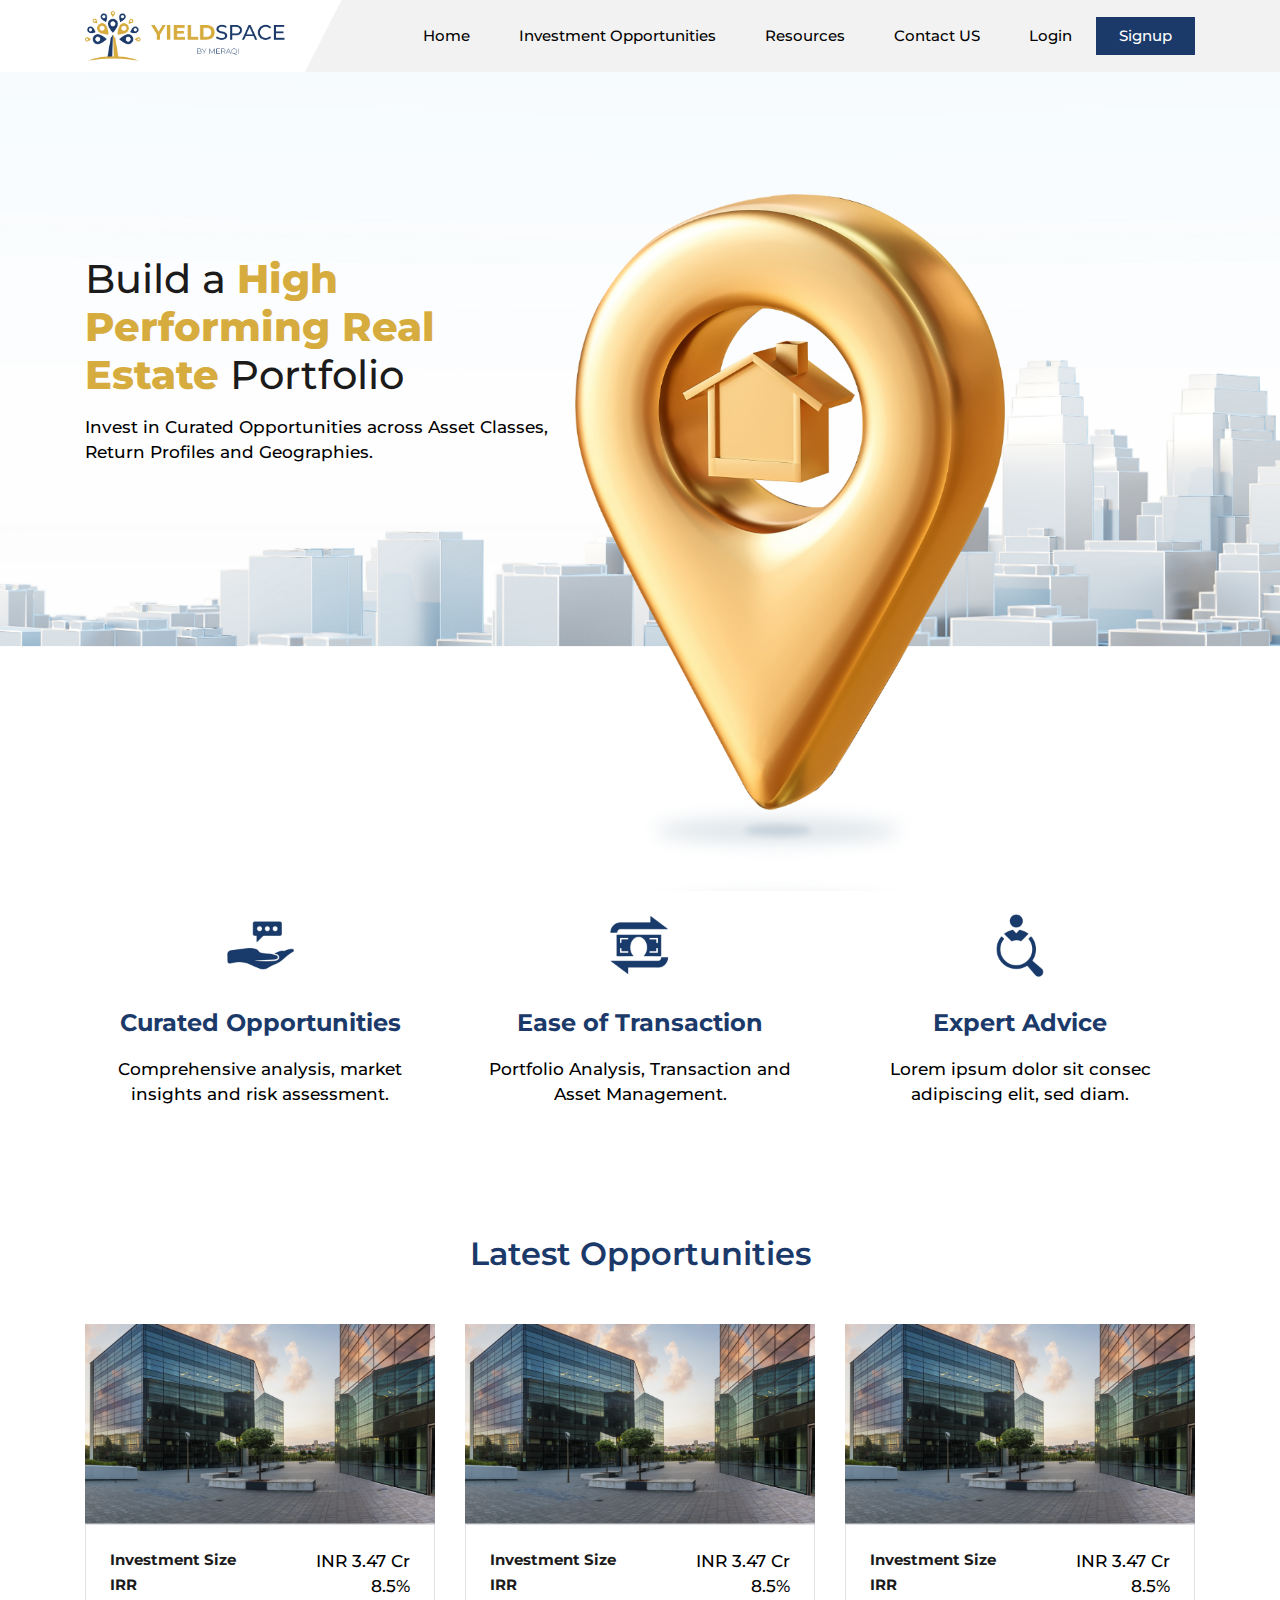
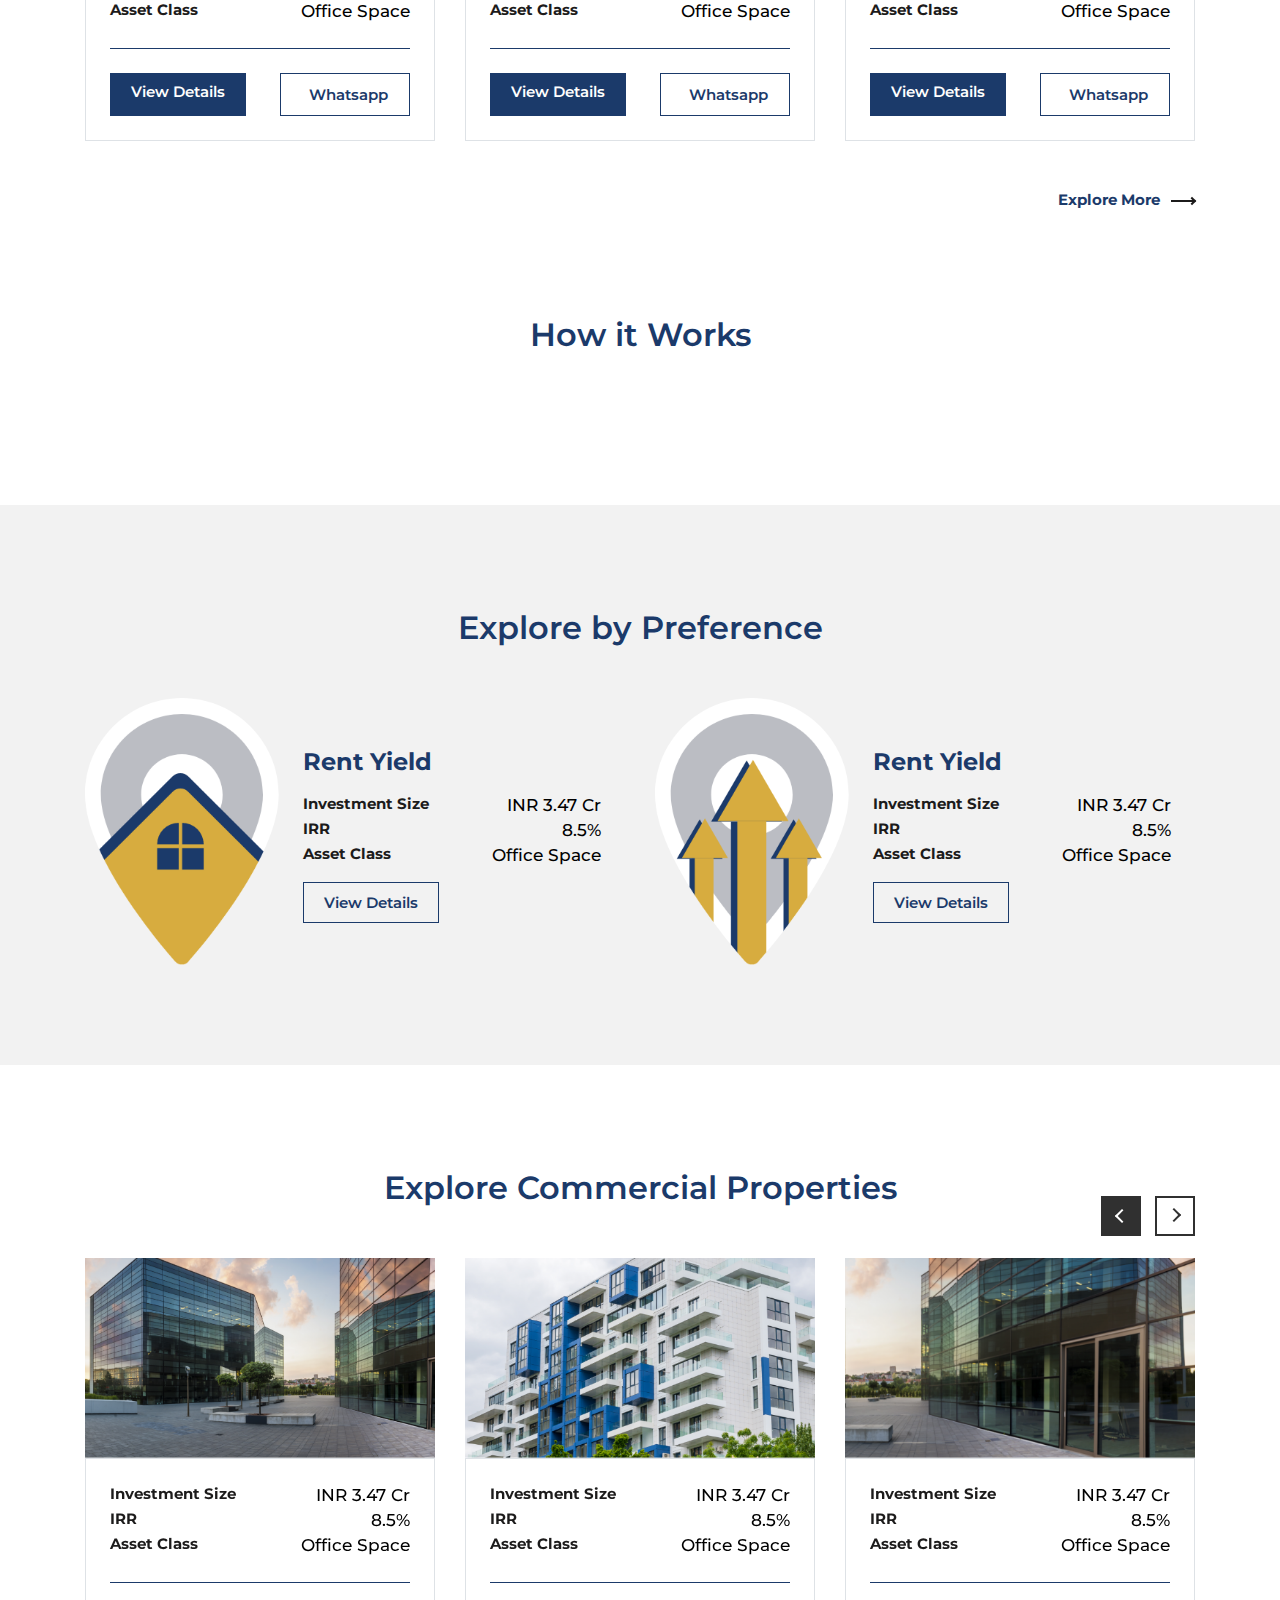
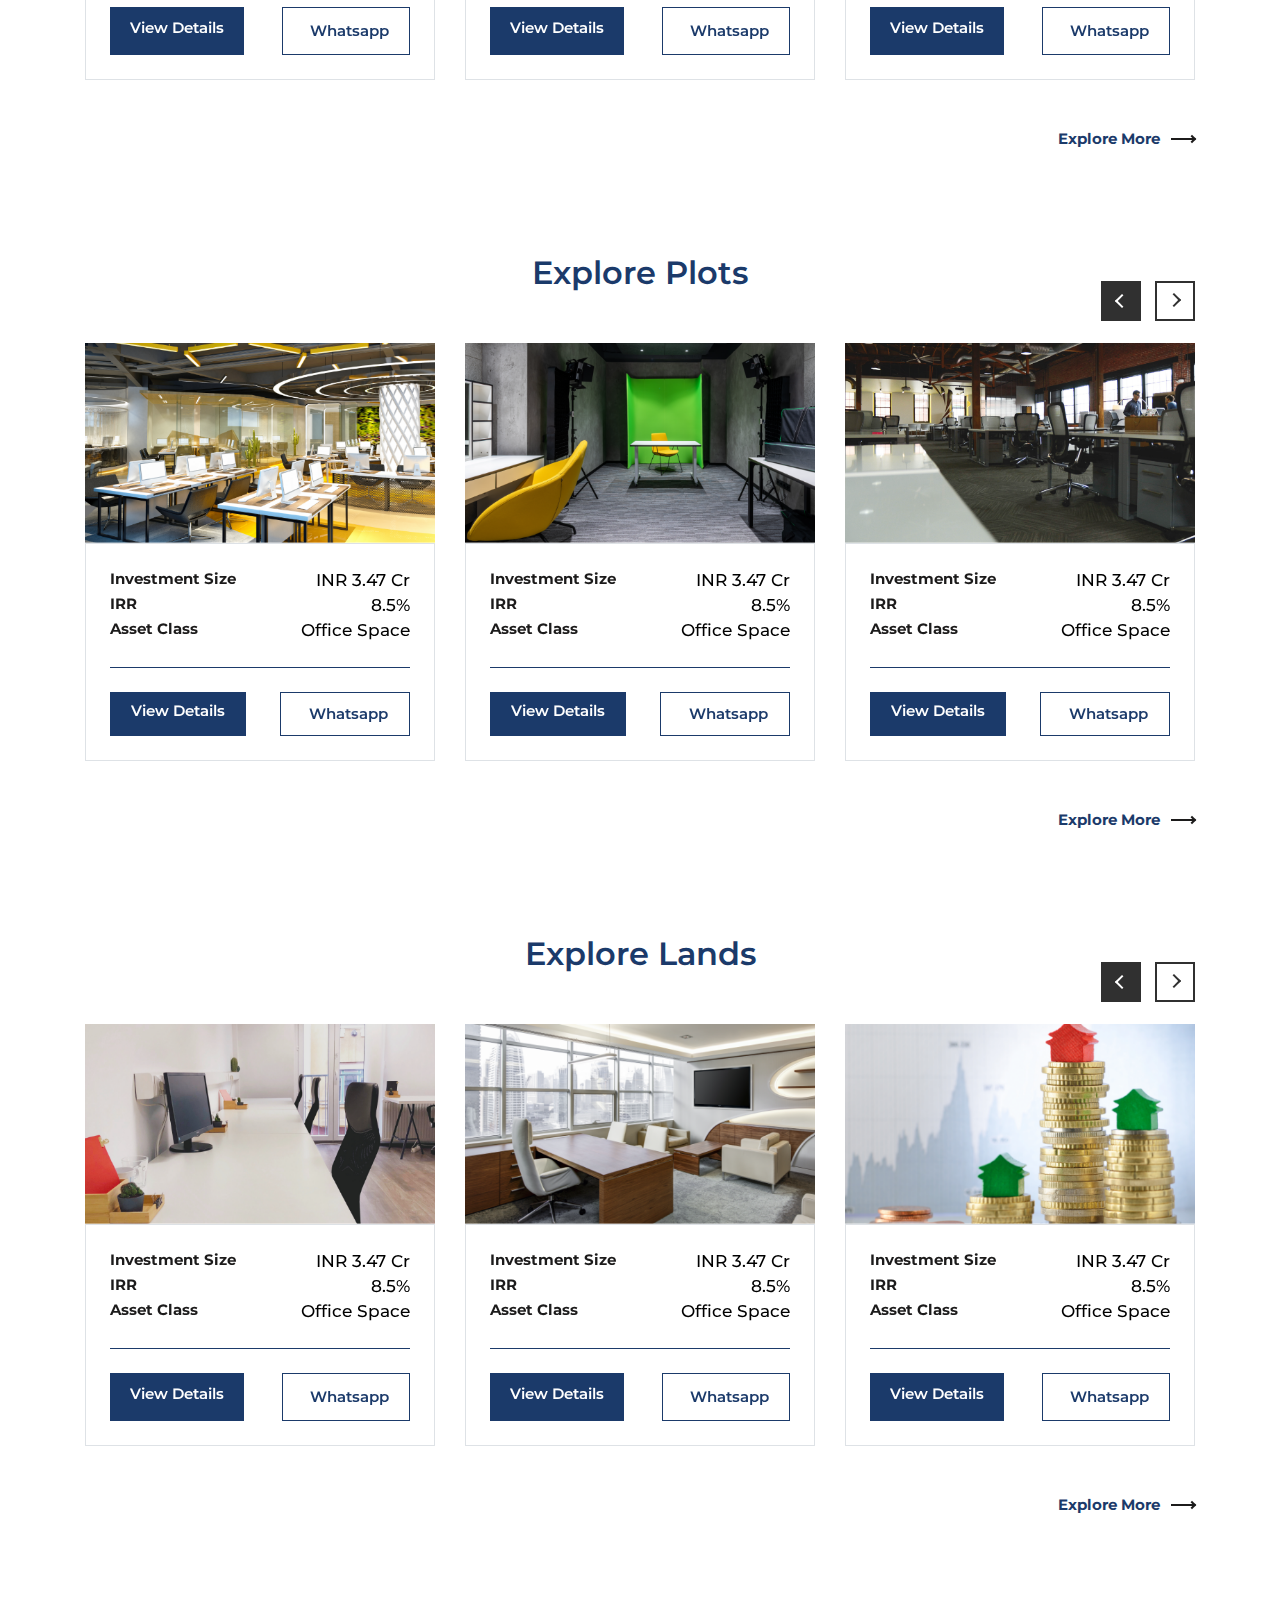
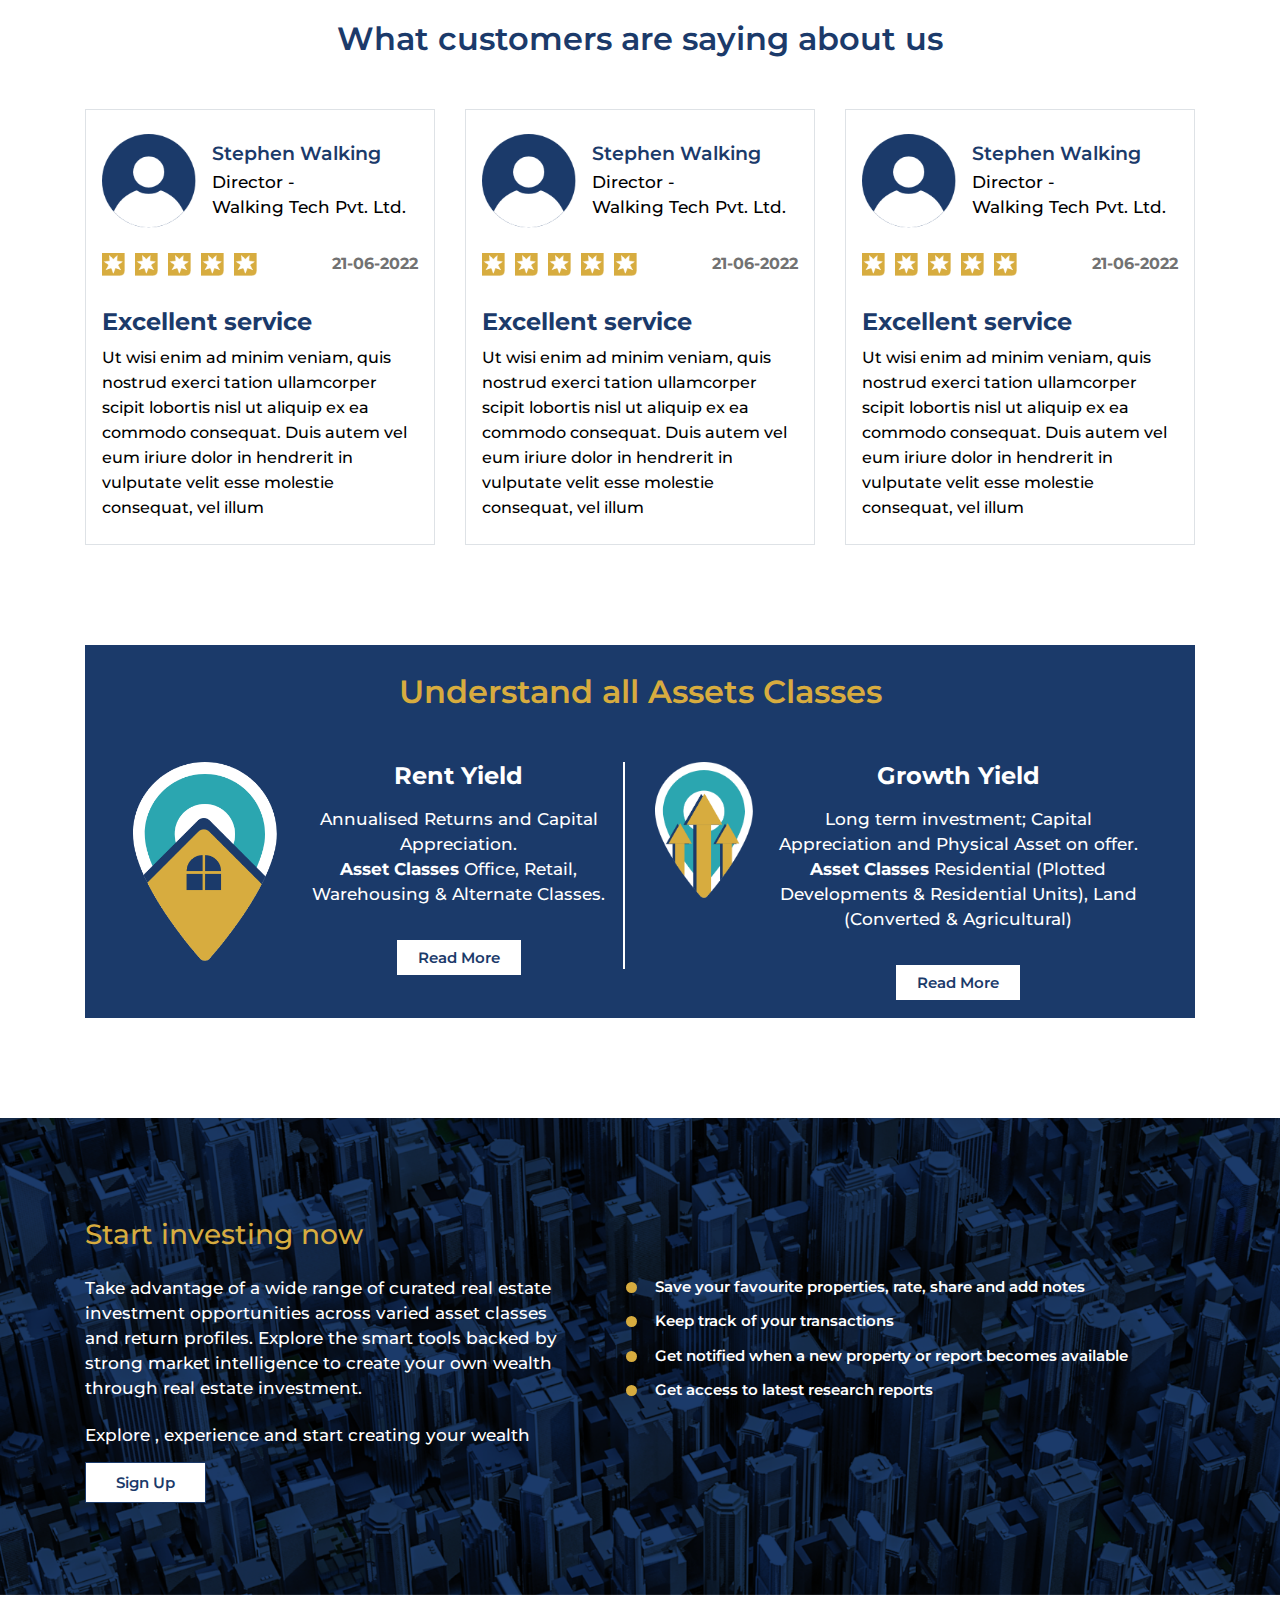
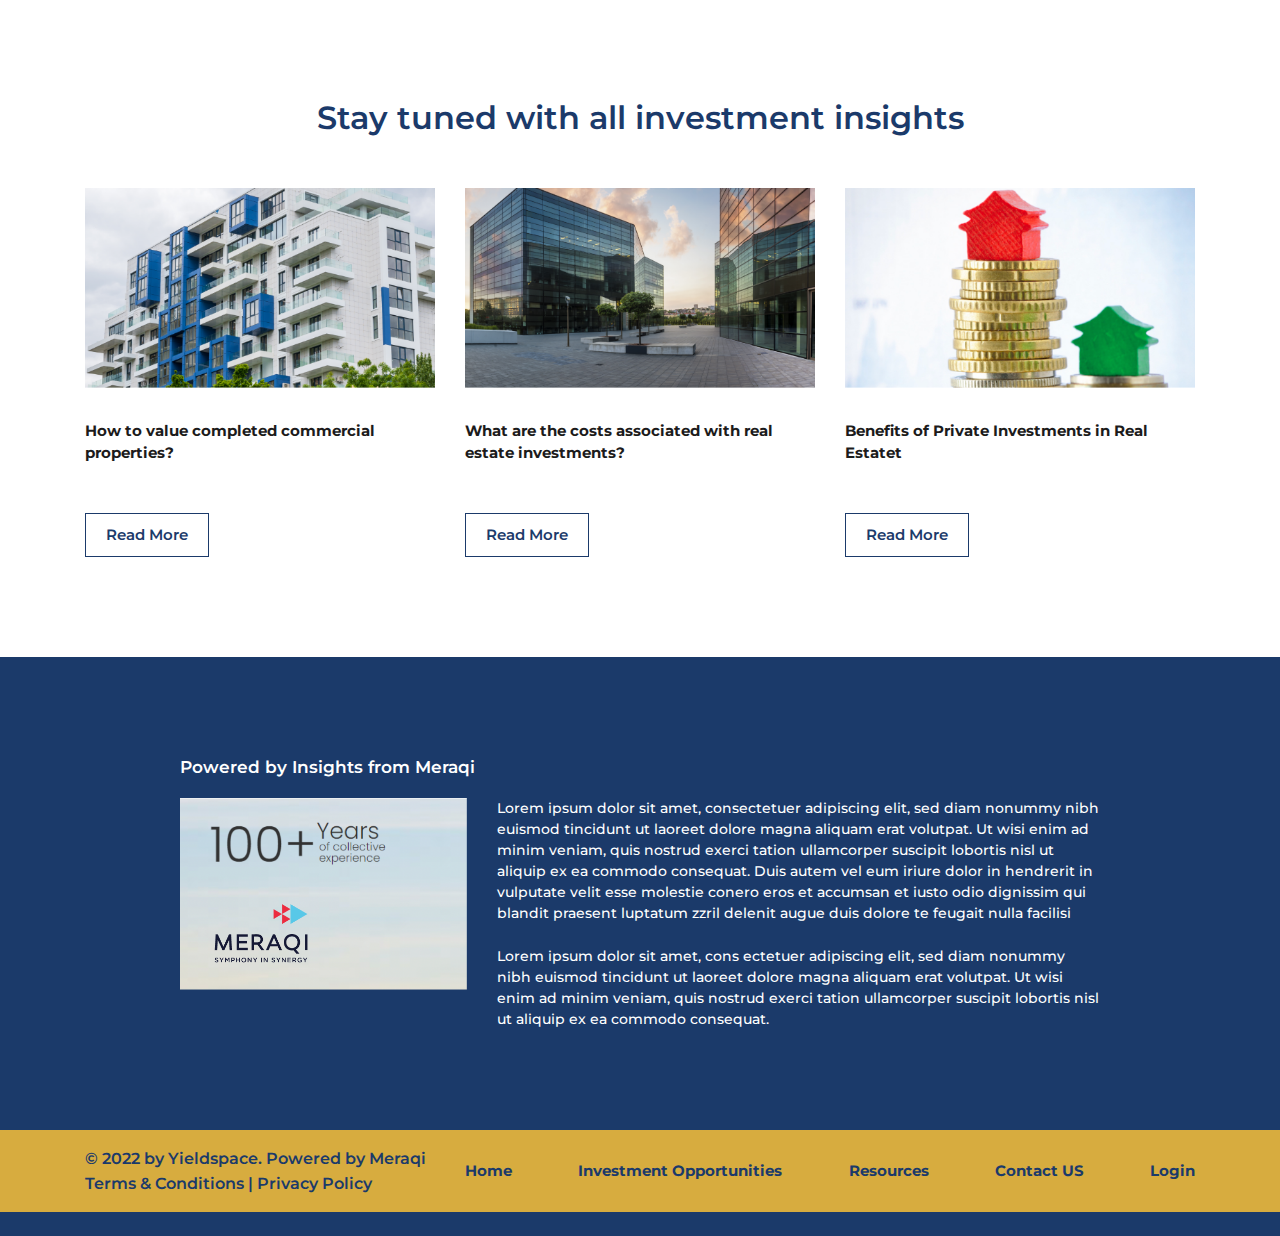
==== commit 5c8772ee: "slider issue fix" ====
--- a/index.html
+++ b/index.html
@@ -72,7 +72,7 @@
     </header>
     <!-- header end  -->
     <!-- banner start  -->
-    <section class="banner_home position-relative">
+    <section class="banner_home position-relative" style="background-image: url(assets/images/home_banner.png);">
       <div class="container h-100">
         <div class="row h-100">
           <div class="col-lg-6 col-12 h-100">
--- a/assets/css/custom.css
+++ b/assets/css/custom.css
@@ -67,6 +67,11 @@
     border: 0.75px solid #979A9C;
     height: 40px;
     border-radius: 50px;
+}
+.img_block img {
+    min-height: 200px;
+    max-height: 200px;
+    object-fit: cover;
 }
 .padding_sub {
     padding: 50px;
@@ -234,7 +239,7 @@
 /* header end  */
 /* home banner start  */
 section.banner_home {
-    background-image: url(../images/home_banner.png);
+
     background-size: cover;
     background-repeat: no-repeat;
     height: 575px;
@@ -327,17 +332,17 @@
     transform: rotate(135deg);
 }
 .slick-prev:before {
-    content: 'â†’';
+    content: 'ÃƒÂ¢Ã¢â‚¬Â Ã¢â‚¬â„¢';
     visibility: hidden;
 }
 .slick-next:before {
-    content: 'â†’';
+    content: 'ÃƒÂ¢Ã¢â‚¬Â Ã¢â‚¬â„¢';
     visibility: hidden;
 }
 
 
 /* .slick-next:before {
-    content: 'â†’';
+    content: 'ÃƒÂ¢Ã¢â‚¬Â Ã¢â‚¬â„¢';
     background-image: url(../images/arrow-right.png);
     background-repeat: no-repeat;
     position: absolute;
@@ -348,7 +353,7 @@
     opacity: 1;
 } */
 /* .slick-prev:before {
-    content: 'â†’';
+    content: 'ÃƒÂ¢Ã¢â‚¬Â Ã¢â‚¬â„¢';
     background-image: url(../images/prev.png);
     background-repeat: no-repeat;
     position: absolute;
@@ -558,8 +563,9 @@
 
 }
 .banner-slider .slider.slider-for {
-    max-width: 84%;
-    padding-right: 35px;
+    width: 80%;
+    padding-right: 0;
+    margin-right: 0;
 }
 .banner-slider .slider.slider-nav {
     max-width: 16%;
@@ -677,6 +683,7 @@
 }
 #product_slider .banner-slider .slider.slider-nav {
     height: 499px;
+    width: 20%;
 }
 .thankyou-text {
     margin-top: 9px;
@@ -763,20 +770,18 @@
     margin-bottom: 17px;
 }
 /* table start  */
-th {
+.opportunlty th {
     width: 60%;
     background: #F2F2F2;
     font-size: 18px;
     font-weight: 500;
 }
-td{
+.opportunlty td{
     width: 20%;
     font-size: 18px;
 }
-.table td, .table th {
-   
-}
-.table td, .table th {
+
+.opportunlty .table td, .opportunlty .table th {
     padding: 0.75rem;
     vertical-align: top;
     background: #F2F2F2;
@@ -801,7 +806,7 @@
     text-align: center;
     margin-bottom: 39px;
 }
-th.price_the {
+section.opportunlty th.price_the {
     width: 50%;
 }
 
@@ -898,4 +903,17 @@
 }
 .btn_wrapp:hover {
     background: #214378;
+}
+.img_opportunity img {
+    min-height: 345px;
+    max-height: 345px;
+    object-fit: cover;
+    object-position: center;
+}
+thead.financial_table {
+    background: #1B3A6A;
+    color: white;
+}
+th.table_text p {
+    color: white;
 }